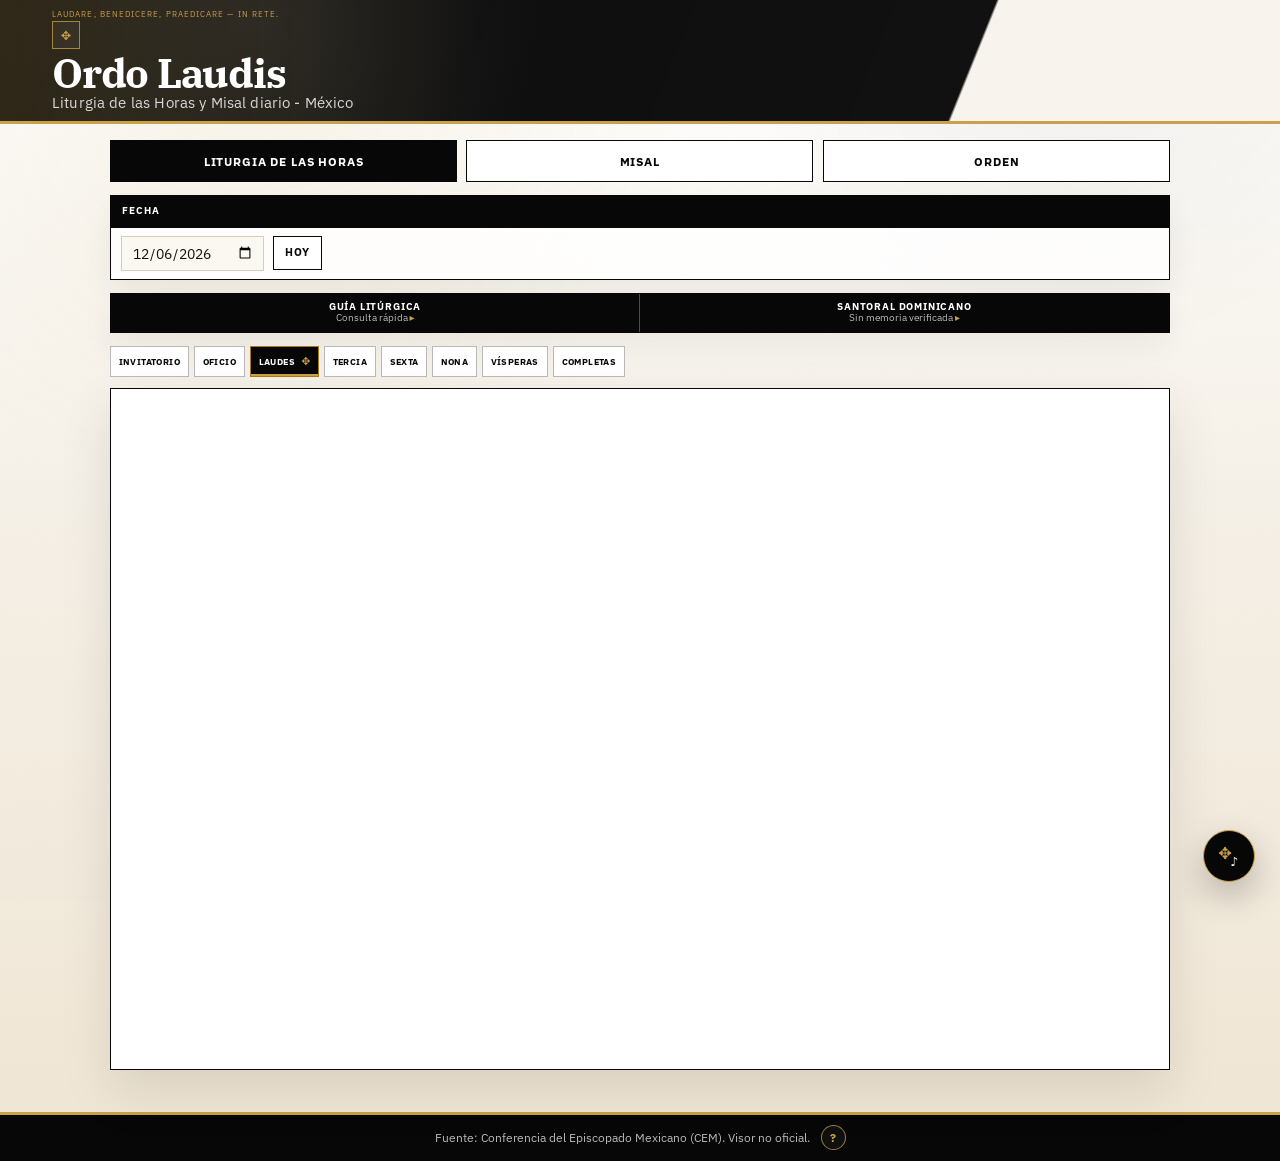
==== index.html @ f440345c "Alineo encabezado de Orden en movil" ====
<!doctype html>
<html lang="es">
<head>
  <meta charset="utf-8">
  <meta name="viewport" content="width=device-width, initial-scale=1">
  <title>OrdoLaudis — Liturgia y Misal</title>
  <link rel="icon" href="./favicon.svg" type="image/svg+xml">
  <link rel="preconnect" href="https://fonts.googleapis.com">
  <link href="https://fonts.googleapis.com/css2?family=IBM+Plex+Sans:ital,wght@0,400;0,500;0,600;0,700;1,400&family=IBM+Plex+Serif:ital,wght@0,400;0,500;0,600;0,700;1,400&display=swap" rel="stylesheet">
  <link rel="stylesheet" href="./styles.css?v=ordo-header-movil-izquierda-37">
</head>
<body>

<header>
  <p class="site-label">Laudare, Benedicere, Praedicare — in Rete.</p>
  <div class="cross-mark">✥</div>
  <h1>Ordo Laudis</h1>
  <p class="subtitle">Liturgia de las Horas y Misal diario - México</p>
</header>

<main>
  <section class="mode-tabs" aria-label="Tipo de consulta">
    <button class="active" data-mode="liturgia">Liturgia de las Horas</button>
    <button data-mode="misal">Misal</button>
    <button data-mode="orden">Orden</button>
  </section>

  <section class="section controls-section">
    <div class="section-header static">
      <span class="section-title">Fecha</span>
    </div>
    <div class="controls">
      <label class="date-label" for="date">Selecciona el día</label>
      <input id="date" type="date">
      <button id="today" type="button">Hoy</button>
    </div>
  </section>
<section id="daily-tools" class="section daily-tools collapsed" aria-label="Guía litúrgica y Santoral dominicano">
    <div class="tool-switch" role="tablist" aria-label="Herramientas de oración">
      <button id="guide-toggle" class="tool-tab" type="button" aria-expanded="false" aria-controls="prayer-guide">
        <span class="section-title">Guía litúrgica</span>
        <span id="guide-summary" class="tool-summary">Consulta rápida</span>
      </button>

      <button id="santoral-toggle" class="tool-tab" type="button" aria-expanded="false" aria-controls="dominican-santoral">
        <span class="section-title">Santoral Dominicano</span>
        <span id="santoral-summary" class="tool-summary">Revisar fecha</span>
      </button>
    </div>
<div id="dominican-santoral" class="tool-panel santoral-section hidden">
      <p id="santoral-status" class="santoral-status">Selecciona una fecha para revisar si hay memoria dominicana registrada.</p>
      <div id="santoral-result" class="santoral-result hidden"></div>

      <div class="santoral-actions">
        <a id="santoral-primary-link" class="santoral-link hidden" href="#" target="_blank" rel="noopener noreferrer">Ver propio dominicano</a>
        <a class="santoral-link secondary" href="https://www.op.org.ar/nosotros/santos-y-santas/" target="_blank" rel="noopener noreferrer">Santoral completo</a>
      </div>

      <p class="santoral-note">Este aviso no modifica automáticamente el texto del CEM. Sirve para consultar el propio dominicano y aplicarlo según corresponda.</p>
    </div>

    <div id="prayer-guide" class="tool-panel guide-section hidden">
      <div class="guide-options">
        <button type="button" class="guide-card" data-sequence="laudes-first">
          <span class="guide-title">Laudes como primer rezo</span>
          <span class="guide-path">Invitatorio → Laudes</span>
        </button>

        <button type="button" class="guide-card" data-sequence="oficio-first">
          <span class="guide-title">Oficio de lectura primero</span>
          <span class="guide-path">Invitatorio → Oficio</span>
        </button>

        <button type="button" class="guide-card" data-sequence="oficio-laudes">
          <span class="guide-title">Oficio + Laudes</span>
          <span class="guide-path">Invitatorio → Oficio → Laudes</span>
        </button>

        <button type="button" class="guide-card active" data-sequence="quick">
          <span class="guide-title">Consulta rápida</span>
          <span class="guide-path">Elegir una Hora directamente</span>
        </button>
      </div>

      <div id="guide-status" class="guide-status hidden">
        <div>
          <span id="guide-step-label">Paso 1 de 2</span>
          <strong id="guide-current-title">Invitatorio</strong>
        </div>

        <div class="guide-actions">
          <button id="guide-prev" type="button">Anterior</button>
          <button id="guide-next" type="button">Siguiente</button>
          <button id="guide-exit" type="button">Salir</button>
        </div>
      </div>

      <p id="guide-note" class="guide-note hidden">
        Al unir el Oficio de lectura con Laudes, se rezan como una sola secuencia. Si el texto mostrado incluye fórmulas de cierre o inicio duplicadas, omítelas según corresponda.
      </p>
    </div>
  </section>

  <section id="misal-tools" class="section daily-tools collapsed hidden" aria-label="Guía del Misal y comentario del Evangelio">
    <div class="tool-switch" role="tablist" aria-label="Herramientas del Misal">
      <button id="misal-guide-toggle" class="tool-tab" type="button" aria-expanded="false" aria-controls="misal-guide">
        <span class="section-title">Guía del Misal</span>
        <span id="misal-guide-summary" class="tool-summary">Consulta rápida</span>
      </button>

      <button id="gospel-toggle" class="tool-tab" type="button" aria-expanded="false" aria-controls="gospel-reflection">
        <span class="section-title">Comentario del Evangelio</span>
        <span id="gospel-summary" class="tool-summary">Abrir reflexión del día</span>
      </button>
    </div>

    <div id="misal-guide" class="tool-panel guide-section hidden">
      <div class="guide-options">
        <button type="button" class="guide-card" data-misal-sequence="misa-habitual">
          <span class="guide-title">Misa habitual</span>
          <span class="guide-path">Ritos → Palabra → Eucaristía</span>
        </button>

        <button type="button" class="guide-card" data-misal-sequence="misa-visperas">
          <span class="guide-title">Misa con Vísperas</span>
          <span class="guide-path">Vísperas → Ritos → Palabra → Eucaristía</span>
        </button>

        <button type="button" class="guide-card active" data-misal-sequence="quick">
          <span class="guide-title">Consulta rápida</span>
          <span class="guide-path">Elegir una parte directamente</span>
        </button>
      </div>

      <div id="misal-guide-status" class="guide-status hidden">
        <div>
          <span id="misal-guide-step-label">Paso 1 de 3</span>
          <strong id="misal-guide-current-title">Ritos iniciales</strong>
        </div>

        <div class="guide-actions">
          <button id="misal-guide-prev" type="button">Anterior</button>
          <button id="misal-guide-next" type="button">Siguiente</button>
          <button id="misal-guide-exit" type="button">Salir</button>
        </div>
      </div>

      <p id="misal-guide-note" class="guide-note hidden">
        Al unir Vísperas con la Misa, la forma concreta depende de las rúbricas y de quien preside. Usa esta guía como apoyo de consulta, no como sustituto de las indicaciones litúrgicas de la celebración.
      </p>
    </div>

    <div id="gospel-reflection" class="tool-panel gospel-panel hidden">
      <p class="gospel-status">
        Consulta en Dominicos.org el Evangelio del día y la sección “Reflexión del Evangelio de hoy”.
      </p>

      <div class="gospel-actions">
        <a id="gospel-link" class="santoral-link" href="https://www.dominicos.org/predicacion/evangelio-del-dia/" target="_blank" rel="noopener noreferrer">
          Abrir comentario
        </a>
      </div>

      <p class="santoral-note">
        El enlace se ajusta automáticamente a la fecha seleccionada en Ordo Laudis.
      </p>
    </div>
  </section>

  <section class="music-panel music-panel-hidden" aria-label="Música ambiental" aria-hidden="true">
    <div class="music-copy">
      <span class="music-title">Música ambiental</span>
      <span id="music-track" class="music-track">Universfield / Pixabay</span>
    </div>

    <div class="music-actions">
      <button id="music-toggle" type="button">♪ Música</button>
      <button id="music-next" type="button" title="Otra pista">⏭</button>
    </div>
  </section>

  <nav id="liturgia-tabs" class="tabs" aria-label="Horas litúrgicas">
    <button class="active" data-key="invitatorio">Invitatorio</button>
    <button data-key="oficio">Oficio</button>
    <button data-key="laudes">Laudes</button>
    <button data-key="tercia">Tercia</button>
    <button data-key="sexta">Sexta</button>
    <button data-key="nona">Nona</button>
    <button data-key="visperas">Vísperas</button>
    <button data-key="completas">Completas</button>
  </nav>

  <nav id="misal-tabs" class="tabs hidden" aria-label="Partes del Misal">
    <button class="active" data-key="ritos">Ritos Iniciales</button>
    <button data-key="palabra">Liturgia de la Palabra</button>
    <button data-key="eucaristica">Liturgia Eucarística</button>
  </nav>
  <nav id="orden-tabs" class="tabs hidden" aria-label="Celebraciones de la Orden" hidden>
    <button class="active" data-key="visperas-santiago">Vísperas Santiago</button>
  </nav>


  <section class="viewer-wrap">
    <iframe id="viewer" title="Consulta litúrgica" tabindex="0" loading="eager"></iframe>
  </section>
  <section id="orden-viewer" class="special-viewer hidden" aria-label="Celebración especial de la Orden" hidden>
    <article class="special-card">
      <div class="special-header">
        <div>
          <span class="special-eyebrow">Orden de Predicadores</span>
          <h2 id="orden-title">Vísperas Santiago, Apóstol Apóstol</h2>
          <p id="orden-subtitle">Provincia de Santiago de México</p>
        </div>

        <div class="special-actions">
          <div class="special-font-controls" aria-label="Tamaño del texto">
            <button id="orden-font-decrease" type="button" aria-label="Disminuir tamaño del texto">-</button>
            <button id="orden-font-increase" type="button" aria-label="Aumentar tamaño del texto">+</button>
          </div>

          <a id="orden-pdf-link" class="santoral-link secondary" href="./eventos/visperas-santiago/visperas-san-santiago.pdf" target="_blank" rel="noopener noreferrer">
            Descargar PDF
          </a>
        </div>
      </div>

      <div id="orden-body" class="special-body" tabindex="0" aria-label="Texto de la celebración especial">
        <div id="orden-content" class="special-content">
          <p class="special-loading">Cargando celebración especial…</p>
        </div>
      </div>
    </article>
  </section>

</main>

<div id="ordo-fab" class="ordo-fab" aria-label="Controles rápidos">
    <div id="ordo-fab-menu" class="ordo-fab-menu" role="menu" aria-label="Acciones rápidas de Ordo Laudis"></div>

<button id="ordo-fab-guide-next" class="ordo-fab-quick ordo-fab-guide-next hidden" type="button" aria-label="Siguiente paso del rezo guiado" title="Siguiente rezo">➜</button>
    <button id="ordo-fab-music-pause" class="ordo-fab-quick ordo-fab-music-pause hidden" type="button" aria-label="Pausar música ambiental" title="Pausar música">❚❚</button>
    <button id="ordo-fab-main" class="ordo-fab-main" type="button" aria-label="Abrir guía de rezo y música" aria-expanded="false"><span class="fab-icon-cross">✥</span><span class="fab-icon-music">♪</span></button>
  </div>


<footer>
  <span>
    Fuente: Conferencia del Episcopado Mexicano (CEM). Visor no oficial.
  </span>

  <a
    class="footer-help"
    href="https://github.com/edgar-apg/OrdoLaudis-Pages#readme"
    target="_blank"
    rel="noopener noreferrer"
    aria-label="Acerca de OrdoLaudis"
    title="Acerca de OrdoLaudis"
  >
    ?
  </a>
</footer>

<button id="scroll-top-fab" class="scroll-top-fab hidden" type="button" aria-label="Volver al inicio" title="Volver arriba">↑</button>

<script src="santoral-dominicano.js?v=ordo-header-movil-izquierda-37"></script>
<script src="eventos-especiales.js?v=ordo-header-movil-izquierda-37"></script>
<script src="app.js?v=ordo-header-movil-izquierda-37"></script>
</body>
</html>
---- styles.css ----
/* OrdoLaudis — tema inspirado en la identidad visual dominicana/op.org
   Enfoque: alto contraste, negro/blanco, dorado sobrio, grandes encabezados.
*/

:root {
  --black:   #070707;
  --coal:    #151515;
  --ink:     #18120c;
  --ivory:   #f6f1e8;
  --paper:   #fbf8f1;
  --white:   #ffffff;
  --line:    #d8cbb8;
  --gold:    #c9a14a;
  --gold2:   #a77918;
  --muted:   #7d715f;
  --red:     #8b1a1a;
  --shadow:  rgba(0,0,0,0.12);
  --font-body: 'IBM Plex Sans', system-ui, -apple-system, BlinkMacSystemFont, 'Segoe UI', sans-serif;
  --font-serif: 'IBM Plex Serif', Georgia, serif;
}

*, *::before, *::after {
  box-sizing: border-box;
  margin: 0;
  padding: 0;
}

html {
  background: var(--ivory);
}

body {
  min-height: 100vh;
  color: var(--ink);
  background:
    linear-gradient(180deg, #ffffff 0%, var(--ivory) 42%, #efe5d3 100%);
  font-family: var(--font-body);
  font-size: 17px;
  line-height: 1.65;
}

/* Sutil textura de papel, más discreta que en SyntaxLaudis */
body::before {
  content: '';
  position: fixed;
  inset: 0;
  background-image:
    radial-gradient(circle at 20% 10%, rgba(201,161,74,.08), transparent 26rem),
    radial-gradient(circle at 85% 0%, rgba(0,0,0,.05), transparent 22rem),
    url("data:image/svg+xml,%3Csvg xmlns='http://www.w3.org/2000/svg' width='420' height='420'%3E%3Cfilter id='n'%3E%3CfeTurbulence type='fractalNoise' baseFrequency='0.7' numOctaves='2' stitchTiles='stitch'/%3E%3CfeColorMatrix type='saturate' values='0'/%3E%3C/filter%3E%3Crect width='420' height='420' filter='url(%23n)' opacity='0.028'/%3E%3C/svg%3E");
  pointer-events: none;
  z-index: 0;
}

/* HERO / HEADER */
header {
  position: relative;
  z-index: 1;
  overflow: hidden;
  min-height: 5rem;
  display: grid;
  align-content: center;
  justify-items: start;
  padding: .62rem clamp(1rem, 5vw, 3.25rem);
  color: var(--white);
  background:
    linear-gradient(112deg, rgba(7,7,7,.98) 0%, rgba(7,7,7,.96) 75%, rgba(247,243,236,.96) 75.2%, rgba(247,243,236,.96) 100%);
  border-bottom: 3px solid var(--gold);
}

header::before {
  content: '';
  position: absolute;
  inset: 0;
  background:
    linear-gradient(90deg, rgba(201,161,74,.18), transparent 38%),
    radial-gradient(circle at 20% 20%, rgba(255,255,255,.08), transparent 18rem);
  pointer-events: none;
}

header::after {
  content: '';
  position: absolute;
  right: clamp(.8rem, 4vw, 3.2rem);
  bottom: .42rem;
  color: rgba(7,7,7,.055);
  font-family: var(--font-body);
  font-size: clamp(1.7rem, 5vw, 3.7rem);
  font-weight: 700;
  letter-spacing: .08em;
  line-height: 1;
}

.site-label,
.cross-mark,
h1,
.subtitle {
  position: relative;
  z-index: 1;
}

.site-label {
  font-family: var(--font-body);
  font-size: .48rem;
  letter-spacing: .14em;
  color: var(--gold);
  text-transform: uppercase;
  margin-bottom: .22rem;
  line-height: 1.05;
}

.cross-mark {
  width: 1.75rem;
  height: 1.75rem;
  margin: 0 0 .32rem;
  border: 1px solid rgba(201,161,74,.75);
  display: grid;
  place-items: center;
  color: var(--gold);
  font-size: .78rem;
  line-height: 1;
  background: rgba(255,255,255,.045);
}

h1 {
  max-width: none;
  font-family: var(--font-serif);
  font-size: clamp(1.75rem, 3.2vw, 2.6rem);
  font-weight: 700;
  color: var(--white);
  letter-spacing: -.03em;
  line-height: .9;
}

.subtitle {
  max-width: 42rem;
  margin-top: .22rem;
  color: rgba(255,255,255,.82);
  font-family: var(--font-body);
  font-style: normal;
  font-size: clamp(.78rem, 1.15vw, .92rem);
  font-weight: 400;
  letter-spacing: .01em;
  line-height: 1.12;
}

/* LAYOUT */
main {
  position: relative;
  z-index: 1;
  width: min(1060px, calc(100% - 2rem));
  margin: 0 auto;
  padding: 1rem 0 4rem;
}

/* BOTONES PRINCIPALES */
.mode-tabs {
  display: grid;
  grid-template-columns: 1fr 1fr;
  gap: .9rem;
  margin-bottom: 1.35rem;
}

button {
  font: inherit;
}

.mode-tabs button,
.tabs button,
#today {
  font-family: var(--font-body);
  border: 1px solid var(--black);
  border-radius: 0;
  background: var(--white);
  color: var(--black);
  cursor: pointer;
  transition: transform .15s ease, background .15s ease, color .15s ease, border-color .15s ease;
}

.mode-tabs button {
  min-height: 4.4rem;
  padding: 1rem 1.1rem;
  font-size: .9rem;
  font-weight: 700;
  letter-spacing: .1em;
  text-transform: uppercase;
}

.mode-tabs button:hover,
.tabs button:hover,
#today:hover {
  transform: translateY(-1px);
  background: var(--ivory);
}

.mode-tabs button.active,
.tabs button.active {
  background: var(--black);
  border-color: var(--black);
  color: var(--white);
}

/* PANEL DE FECHA */
.section {
  margin-bottom: 1.35rem;
  border: 1px solid var(--black);
  background: rgba(255,255,255,.82);
  box-shadow: 0 14px 35px rgba(0,0,0,.06);
}

.section-header {
  display: flex;
  align-items: center;
  justify-content: space-between;
  padding: .8rem 1rem;
  background: var(--black);
  border-bottom: 1px solid var(--black);
  color: var(--white);
}

.section-title {
  font-family: var(--font-body);
  font-size: .76rem;
  font-weight: 700;
  letter-spacing: .12em;
  color: var(--white);
  text-transform: uppercase;
}

.controls {
  display: flex;
  gap: .85rem;
  align-items: flex-end;
  flex-wrap: wrap;
  padding: 1rem;
}

.date-label {
  display: none;
}

input[type="date"] {
  min-height: 2.85rem;
  padding: .55rem .75rem;
  border: 1px solid var(--line);
  background: var(--paper);
  color: var(--ink);
  font-family: var(--font-body);
  font-size: 1.04rem;
  outline: none;
}

input[type="date"]:focus {
  box-shadow: 0 0 0 3px rgba(201,161,74,.24);
  border-color: var(--gold);
}

#today {
  min-height: 2.85rem;
  padding: .55rem 1rem;
  font-size: .78rem;
  font-weight: 700;
  letter-spacing: .1em;
  text-transform: uppercase;
}




/* HERRAMIENTAS DIARIAS: SANTORAL + GUÍA */
.daily-tools {
  margin-bottom: 1rem;
  overflow: hidden;
}

.tool-switch {
  display: grid;
  grid-template-columns: 1fr 1fr;
  background: var(--black);
}

.tool-tab {
  min-height: 3.2rem;
  display: grid;
  align-content: center;
  gap: .14rem;
  border: 0;
  border-right: 1px solid rgba(201,161,74,.45);
  background: var(--black);
  color: var(--white);
  cursor: pointer;
  text-align: left;
  padding: .68rem .85rem;
}

.tool-tab:last-child {
  border-right: 0;
}

.tool-tab:hover,
.tool-tab.active {
  background: rgba(255,255,255,.08);
}

.tool-tab.active {
  box-shadow: inset 0 -3px 0 var(--gold);
}

.tool-summary {
  color: rgba(255,255,255,.72);
  font-family: var(--font-body);
  font-size: .78rem;
  font-style: normal;
  line-height: 1.08;
  white-space: nowrap;
  overflow: hidden;
  text-overflow: ellipsis;
}

.tool-tab.active .tool-summary::after {
  content: ' ▾';
  color: var(--gold);
  font-style: normal;
}

.daily-tools.collapsed .tool-summary::after {
  content: ' ▸';
  color: var(--gold);
  font-style: normal;
}

.tool-panel {
  padding: .9rem;
  background: rgba(255,255,255,.86);
  border-top: 1px solid rgba(201,161,74,.35);
}

.tool-panel.hidden {
  display: none;
}

/* SANTORAL DOMINICANO */
.santoral-status {
  margin: 0 0 .7rem;
  color: var(--ink);
  font-size: .88rem;
  line-height: 1.34;
}

.santoral-result {
  display: grid;
  gap: .55rem;
  margin-bottom: .75rem;
}

.santoral-card {
  border-left: 4px solid var(--gold);
  padding: .62rem .75rem;
  background: rgba(247,243,236,.92);
}

.santoral-date {
  display: block;
  color: var(--muted);
  font-size: .72rem;
  font-style: normal;
  line-height: 1.1;
}

.santoral-title {
  display: block;
  margin-top: .14rem;
  font-family: var(--font-body);
  color: var(--ink);
  font-size: .82rem;
  font-weight: 700;
  letter-spacing: .05em;
  text-transform: uppercase;
  line-height: 1.2;
}

.santoral-rank {
  display: block;
  margin-top: .18rem;
  color: var(--muted);
  font-size: .76rem;
  line-height: 1.2;
}

.santoral-extra-tag {
  margin-left: .35rem;
  color: var(--ink);
  border-color: rgba(7,7,7,.28);
}

.santoral-has-office {
  display: inline-block;
  margin-top: .45rem;
  padding: .18rem .42rem;
  border: 1px solid rgba(201,161,74,.65);
  color: var(--gold2);
  font-family: var(--font-body);
  font-size: .62rem;
  font-weight: 700;
  letter-spacing: .06em;
  text-transform: uppercase;
  background: rgba(255,255,255,.65);
}

.santoral-actions {
  display: flex;
  flex-wrap: wrap;
  gap: .5rem;
  margin-top: .2rem;
}

.santoral-link {
  display: inline-flex;
  align-items: center;
  justify-content: center;
  min-height: 2rem;
  border: 1px solid var(--black);
  background: var(--black);
  color: var(--white);
  padding: .38rem .7rem;
  font-family: var(--font-body);
  font-size: .68rem;
  font-weight: 700;
  letter-spacing: .06em;
  text-decoration: none;
  text-transform: uppercase;
}

.santoral-link:hover {
  background: var(--white);
  color: var(--black);
}

.santoral-link.secondary {
  background: var(--white);
  color: var(--black);
}

.santoral-link.secondary:hover {
  background: var(--black);
  color: var(--white);
}

.santoral-note {
  margin-top: .75rem;
  color: var(--muted);
  font-size: .78rem;
  font-style: normal;
  line-height: 1.3;
}

.guide-section.running .guide-options {
  display: none;
}

/* GUÍA LITÚRGICA */
.guide-section {
  margin-bottom: 1rem;
}

.guide-options {
  display: grid;
  grid-template-columns: repeat(4, 1fr);
  gap: .7rem;
  padding: .9rem;
  background: rgba(255,255,255,.82);
}

.guide-card {
  border: 1px solid var(--black);
  background: var(--paper);
  color: var(--ink);
  padding: .75rem .7rem;
  min-height: 4.2rem;
  cursor: pointer;
  text-align: left;
  font-family: var(--font-body);
  transition: background .15s, color .15s, box-shadow .15s, transform .15s;
}

.guide-card:hover,
.guide-card.active {
  background: var(--black);
  color: var(--white);
  box-shadow: 0 0 0 2px rgba(201,161,74,.28);
  transform: translateY(-1px);
}

.guide-title {
  display: block;
  font-family: var(--font-body);
  font-size: .72rem;
  font-weight: 700;
  letter-spacing: .08em;
  text-transform: uppercase;
  line-height: 1.18;
}

.guide-path {
  display: block;
  margin-top: .32rem;
  font-size: .78rem;
  color: var(--muted);
  font-style: normal;
  line-height: 1.15;
}

.guide-card:hover .guide-path,
.guide-card.active .guide-path {
  color: rgba(255,255,255,.72);
}

.guide-status {
  display: flex;
  align-items: center;
  justify-content: space-between;
  gap: .8rem;
  padding: .75rem .9rem;
  border-top: 1px solid rgba(7,7,7,.12);
  background: rgba(247,243,236,.92);
}

.guide-status.hidden,
.guide-note.hidden {
  display: none;
}

#guide-step-label {
  display: block;
  color: var(--muted);
  font-size: .72rem;
  font-style: normal;
}

#guide-current-title {
  display: block;
  font-family: var(--font-body);
  font-size: .86rem;
  color: var(--ink);
  letter-spacing: .08em;
  text-transform: uppercase;
}

.guide-actions {
  display: flex;
  gap: .45rem;
  flex-wrap: wrap;
  justify-content: flex-end;
}

.guide-actions button {
  border: 1px solid var(--black);
  background: var(--white);
  color: var(--black);
  padding: .45rem .7rem;
  font-family: var(--font-body);
  font-size: .68rem;
  font-weight: 700;
  letter-spacing: .07em;
  text-transform: uppercase;
  cursor: pointer;
}

.guide-actions button:hover:not(:disabled) {
  background: var(--black);
  color: var(--white);
}

.guide-actions button:disabled {
  opacity: .42;
  cursor: not-allowed;
}

.guide-note {
  margin: 0;
  padding: .72rem .9rem;
  border-top: 1px solid rgba(201,161,74,.45);
  border-left: 4px solid var(--gold);
  color: var(--ink);
  font-size: .84rem;
  line-height: 1.38;
  font-style: normal;
  font-weight: 500;
  background: rgba(255,255,255,.92);
}


.guide-toggle {
  width: 100%;
  border: 0;
  border-radius: 0;
  cursor: pointer;
  text-align: left;
  font: inherit;
}

.guide-summary {
  color: rgba(255,255,255,.72);
  font-family: var(--font-body);
  font-size: .82rem;
  font-style: normal;
  letter-spacing: 0;
  text-transform: none;
}

.guide-summary::after {
  content: ' ▾';
  color: var(--gold);
  font-style: normal;
}

.guide-section.collapsed .guide-summary::after {
  content: ' ▸';
}

.guide-section.collapsed > .guide-options,
.guide-section.collapsed > .guide-note {
  display: none;
}

.guide-section.collapsed .guide-status:not(.hidden) {
  padding: .58rem .8rem;
  background: rgba(255,255,255,.92);
}

.hidden {
  display: none !important;
}

/* TABS DE HORAS / MISAL */
.tabs {
  display: flex;
  gap: .55rem;
  overflow-x: auto;
  padding: .2rem 0 1rem;
  margin-bottom: .35rem;
  scrollbar-width: thin;
}

.tabs.hidden {
  display: none;
}

.tabs button {
  white-space: nowrap;
  padding: .62rem .86rem;
  font-size: .72rem;
  font-weight: 700;
  letter-spacing: .09em;
  text-transform: uppercase;
  flex: 0 0 auto;
  border-color: rgba(7,7,7,.28);
}

.tabs button.active {
  border-color: var(--black);
}

/* VISOR */
.viewer-wrap {
  border: 1px solid var(--black);
  overflow: hidden;
  background: var(--white);
  box-shadow: 0 20px 50px rgba(0,0,0,.10);
}


  .santoral-content { padding: .72rem; }
  .santoral-status { text-align: center; font-size: .8rem; }
  .santoral-actions { justify-content: center; }
  .santoral-link { font-size: .62rem; padding: .34rem .58rem; }

  .gospel-status {
    text-align: center;
    font-size: .8rem;
  }

  .gospel-actions {
    justify-content: center;
  }

  .santoral-title { font-size: .72rem; text-align: left; }


  .tool-tab {
    min-height: 3rem;
    padding: .58rem .58rem;
    text-align: center;
  }

  .tool-tab .section-title {
    font-size: .62rem;
    letter-spacing: .07em;
  }

  .tool-summary {
    font-size: .68rem;
  }

  .tool-panel {
    padding: .72rem;
  }

  .santoral-status {
    text-align: center;
    font-size: .8rem;
  }

  .santoral-actions {
    justify-content: center;
  }

  .santoral-link {
    font-size: .62rem;
    padding: .34rem .58rem;
  }

  .santoral-title {
    font-size: .72rem;
    text-align: left;
  }

  .guide-summary {
    font-size: .74rem;
  }

  .guide-section.collapsed .guide-status:not(.hidden) {
    padding: .55rem .7rem;
  }

  iframe {
  display: block;
  width: 100%;
  height: calc(100vh - 245px);
  min-height: 680px;
  border: 0;
  background: white;
}

.music-panel {
  width: fit-content;
  max-width: 100%;
  margin: 0 0 1rem auto;
  display: inline-flex;
  align-items: center;
  justify-content: flex-end;
  gap: .45rem;
  padding: .34rem;
  border: 1px solid var(--black);
  background: rgba(255,255,255,.88);
  box-shadow: 0 10px 26px rgba(0,0,0,.04);
}

.music-copy {
  display: none;
  min-width: 0;
  gap: .05rem;
  padding: 0 .45rem 0 .3rem;
}

.music-panel.is-playing .music-copy {
  display: grid;
}

.music-title {
  color: var(--ink);
  font-size: .72rem;
  font-weight: 700;
  line-height: 1.05;
}

.music-track {
  color: var(--muted);
  font-size: .68rem;
  line-height: 1.08;
  white-space: nowrap;
  overflow: hidden;
  text-overflow: ellipsis;
  max-width: min(48vw, 20rem);
}

.music-actions {
  display: flex;
  align-items: center;
  gap: .35rem;
  flex-shrink: 0;
}

.music-actions button {
  border: 1px solid var(--black);
  background: var(--black);
  color: var(--white);
  padding: .34rem .58rem;
  min-height: 1.85rem;
  font-family: var(--font-body);
  font-size: .68rem;
  font-weight: 700;
  letter-spacing: .05em;
  cursor: pointer;
}

.music-actions button:hover {
  background: var(--white);
  color: var(--black);
}

#music-next {
  display: none;
  padding-inline: .48rem;
}

.music-panel.is-playing #music-next {
  display: inline-block;
}

.music-panel.is-playing {
  border-color: var(--gold);
  box-shadow: 0 0 0 2px rgba(201,161,74,.14), 0 10px 26px rgba(0,0,0,.04);
}


/* COMENTARIO DEL EVANGELIO */
.gospel-panel {
  background: rgba(255,255,255,.86);
}

.gospel-status {
  margin: 0 0 .75rem;
  color: var(--ink);
  font-size: .88rem;
  line-height: 1.34;
}

.gospel-actions {
  display: flex;
  flex-wrap: wrap;
  gap: .5rem;
}

#misal-guide.running .guide-options {
  display: none;
}

/* FOOTER */
footer {
  position: relative;
  z-index: 1;
  margin-top: .6rem;
  text-align: center;
  padding: .65rem 1rem;
  font-size: .76rem;
  line-height: 1.25;
  color: rgba(255,255,255,.72);
  font-style: normal;
  background: var(--black);
  border-top: 3px solid var(--gold);
}

footer {
  display: flex;
  align-items: center;
  justify-content: center;
  gap: .7rem;
  flex-wrap: wrap;
}

.footer-help {
  width: 1.35rem;
  height: 1.35rem;
  display: inline-grid;
  place-items: center;
  border: 1px solid rgba(201,161,74,.75);
  color: var(--gold);
  text-decoration: none;
  font-style: normal;
  font-weight: 700;
  font-size: .82rem;
  line-height: 1;
  border-radius: 999px;
  background: rgba(255,255,255,.04);
}

.footer-help:hover {
  background: var(--gold);
  color: var(--black);
}

/* RESPONSIVE */
@media (max-width: 760px) {
  header {
    min-height: 5.7rem;
    justify-items: center;
    text-align: center;
    padding: .78rem .95rem;
    background: rgba(7,7,7,.98);
  }

  .music-panel {
    margin: 0 auto 1rem;
    justify-content: center;
  }

  .music-panel.is-playing {
    width: 100%;
    justify-content: space-between;
  }

  .music-track {
    max-width: 52vw;
  }

  .music-actions {
    justify-content: center;
  }

  .music-actions button {
    font-size: .66rem;
    min-height: 1.8rem;
    padding: .34rem .52rem;
  }

  header::after {
    display: none;
  }

  .site-label {
    font-size: .42rem;
    letter-spacing: .12em;
    margin-bottom: .2rem;
    text-align: center;
  }

  .cross-mark {
    margin: 0 auto .28rem;
    width: 1.65rem;
    height: 1.65rem;
    font-size: .72rem;
  }

  h1 {
    max-width: none;
    font-size: clamp(1.55rem, 8vw, 2.05rem);
    line-height: .95;
    text-align: center;
  }

  .subtitle {
    font-size: .72rem;
    line-height: 1.1;
    margin-top: .18rem;
    text-align: center;
  }

  main {
    width: min(100% - 1rem, 1060px);
    padding-top: .85rem;
  }

  .mode-tabs {
    gap: .55rem;
    margin-bottom: 1rem;
  }

  .mode-tabs button {
    min-height: 3.35rem;
    padding: .65rem .45rem;
    font-size: .68rem;
    letter-spacing: .07em;
  }

  .section {
    margin-bottom: 1rem;
  }

  .section-header {
    padding: .72rem .85rem;
  }

  .controls {
    padding: .85rem;
  }

  input[type="date"] {
    flex: 1 1 10rem;
  }

  .tabs {
    gap: .4rem;
    padding-bottom: .75rem;
  }

  .tabs button {
    padding: .54rem .66rem;
    font-size: .66rem;
    letter-spacing: .06em;
  }



  .guide-options {
    grid-template-columns: 1fr;
    gap: .55rem;
    padding: .75rem;
  }

  .guide-card {
    min-height: auto;
    padding: .68rem .75rem;
    text-align: center;
  }

  .guide-title {
    font-size: .66rem;
  }

  .guide-path {
    font-size: .74rem;
  }

  .guide-status {
    align-items: stretch;
    flex-direction: column;
    text-align: center;
  }

  .guide-actions {
    justify-content: center;
  }
  .guide-note {
    text-align: left;
    font-size: .78rem;
    line-height: 1.34;
    padding: .65rem .75rem;
  }

  iframe {
    height: calc(100vh - 230px);
    min-height: 560px;
  }
  footer {
    padding: .55rem .75rem;
    font-size: .7rem;
    line-height: 1.2;
  }

}

/* === Mejoras de uso diario: hora sugerida, iframe, FAB y animaciones === */

button,
.santoral-link,
.footer-help {
  position: relative;
  overflow: hidden;
  transition:
    transform 130ms ease,
    background 160ms ease,
    color 160ms ease,
    border-color 160ms ease,
    box-shadow 160ms ease,
    opacity 160ms ease;
}

button:active,
.santoral-link:active,
.footer-help:active {
  transform: scale(.97);
}

.ripple {
  position: absolute;
  border-radius: 50%;
  pointer-events: none;
  transform: scale(0);
  background: rgba(201, 161, 74, .32);
  animation: ripple-effect 620ms ease-out;
}

@keyframes ripple-effect {
  to {
    transform: scale(4);
    opacity: 0;
  }
}

.suggested-hour-section {
  margin-top: -0.55rem;
}

.suggested-hour-card {
  display: grid;
  gap: .08rem;
  padding: .75rem 1rem;
  background: rgba(255,255,255,.86);
  border-left: 4px solid var(--gold);
}

.suggested-hour-kicker {
  color: var(--gold2);
  font-size: .68rem;
  font-weight: 700;
  letter-spacing: .12em;
  text-transform: uppercase;
}

#suggested-hour-title {
  font-family: var(--font-serif);
  color: var(--ink);
  font-size: clamp(1.05rem, 2vw, 1.34rem);
  line-height: 1.08;
}

#suggested-hour-detail {
  color: var(--muted);
  font-size: .82rem;
  line-height: 1.28;
}

.tabs button.suggested-now {
  border-color: var(--gold2);
  box-shadow: inset 0 -3px 0 var(--gold);
}

.tabs button.suggested-now::after {
  content: ' · sugerida';
  color: var(--gold2);
  font-size: .6rem;
  letter-spacing: .04em;
}

.viewer-wrap {
  position: relative;
}

iframe {
  transition: opacity 220ms ease, filter 220ms ease;
}

iframe.is-loading {
  opacity: .55;
  filter: saturate(.92);
}

.viewer-status {
  position: absolute;
  inset: 0;
  z-index: 8;
  display: grid;
  place-items: center;
  padding: 1rem;
  background: rgba(251,248,241,.86);
  backdrop-filter: blur(2px);
}

.viewer-status.hidden {
  display: none !important;
}

.viewer-status-card {
  width: min(92%, 28rem);
  border: 1px solid var(--black);
  border-top: 4px solid var(--gold);
  background: rgba(255,255,255,.97);
  padding: 1rem;
  text-align: center;
  box-shadow: 0 18px 45px rgba(0,0,0,.14);
}

.viewer-status-mark {
  display: inline-grid;
  place-items: center;
  width: 2rem;
  height: 2rem;
  margin-bottom: .5rem;
  border: 1px solid rgba(201,161,74,.75);
  color: var(--gold2);
  background: rgba(247,243,236,.75);
}

.viewer-status-card strong {
  display: block;
  color: var(--ink);
  font-family: var(--font-serif);
  font-size: 1.18rem;
  line-height: 1.1;
}

.viewer-status-card p {
  margin: .5rem auto .8rem;
  color: var(--muted);
  font-size: .86rem;
  line-height: 1.35;
}

.viewer-status-actions {
  display: flex;
  gap: .55rem;
  justify-content: center;
  flex-wrap: wrap;
}

.viewer-status-actions button,
.viewer-status-actions a {
  display: inline-flex;
  align-items: center;
  justify-content: center;
  min-height: 2.15rem;
  border: 1px solid var(--black);
  padding: .42rem .7rem;
  background: var(--black);
  color: var(--white);
  font-family: var(--font-body);
  font-size: .68rem;
  font-weight: 700;
  letter-spacing: .07em;
  text-decoration: none;
  text-transform: uppercase;
}

.viewer-status-actions a {
  background: var(--white);
  color: var(--black);
}

.viewer-status-actions button:hover,
.viewer-status-actions a:hover {
  background: var(--gold);
  color: var(--black);
}

.ordo-fab {
  position: fixed;
  right: clamp(.9rem, 4vw, 1.6rem);
  bottom: clamp(.9rem, 4vw, 1.6rem);
  z-index: 60;
  display: grid;
  justify-items: end;
  gap: .5rem;
}

.ordo-fab-main {
  width: 3.25rem;
  height: 3.25rem;
  border: 1px solid var(--gold);
  border-radius: 50%;
  background: var(--black);
  color: var(--gold);
  display: grid;
  place-items: center;
  font-size: 1.05rem;
  cursor: pointer;
  box-shadow: 0 14px 34px rgba(0,0,0,.24);
}

.ordo-fab-main.is-playing {
  color: var(--white);
  background: var(--gold2);
  border-color: var(--black);
}

.ordo-fab-menu {
  min-width: min(20rem, calc(100vw - 2rem));
  max-height: min(72vh, 34rem);
  overflow-y: auto;
  display: grid;
  gap: .36rem;
  padding: .55rem;
  border: 1px solid var(--black);
  background: rgba(251,248,241,.98);
  box-shadow: 0 18px 45px rgba(0,0,0,.20);
  opacity: 0;
  pointer-events: none;
  transform: translateY(.7rem);
  transition: opacity 180ms ease, transform 180ms ease;
}

.ordo-fab.open .ordo-fab-menu {
  opacity: 1;
  pointer-events: auto;
  transform: translateY(0);
}

.ordo-fab-group {
  display: block;
  margin: .2rem .2rem .04rem;
  color: var(--gold2);
  font-size: .62rem;
  font-weight: 700;
  letter-spacing: .12em;
  text-transform: uppercase;
}

.ordo-fab-status {
  display: grid;
  gap: .12rem;
  padding: .55rem .6rem;
  border-left: 4px solid var(--gold);
  background: rgba(255,255,255,.86);
}

.ordo-fab-status strong {
  font-family: var(--font-serif);
  color: var(--ink);
  font-size: 1rem;
  line-height: 1.1;
}

.ordo-fab-status span {
  color: var(--muted);
  font-size: .72rem;
  line-height: 1.25;
}

.ordo-fab-menu button {
  min-height: 2.25rem;
  border: 1px solid var(--black);
  background: var(--white);
  color: var(--black);
  padding: .44rem .7rem;
  font-family: var(--font-body);
  font-size: .68rem;
  font-weight: 700;
  letter-spacing: .07em;
  text-align: left;
  text-transform: uppercase;
  cursor: pointer;
}

.ordo-fab-menu button:hover {
  background: var(--black);
  color: var(--white);
}

.ordo-fab-menu button.primary {
  background: var(--black);
  color: var(--white);
  border-color: var(--gold);
}

.ordo-fab-menu button.danger {
  color: var(--red);
}

.ordo-fab-menu button.disabled {
  opacity: .45;
  cursor: not-allowed;
  pointer-events: none;
}

.ordo-fab-separator {
  height: 1px;
  margin: .25rem .15rem;
  background: rgba(7,7,7,.12);
}

@media (max-width: 760px) {
  .tabs button.suggested-now::after {
    display: block;
    margin-top: .1rem;
  }

  .ordo-fab {
    right: .85rem;
    bottom: .85rem;
  }

  .ordo-fab-main {
    width: 3rem;
    height: 3rem;
  }

  .ordo-fab-menu {
    min-width: min(20rem, calc(100vw - 1.7rem));
    max-height: 68vh;
  }
}

@media (prefers-reduced-motion: reduce) {
  *,
  *::before,
  *::after {
    animation: none !important;
    transition: none !important;
    scroll-behavior: auto !important;
  }

  .ripple {
    display: none !important;
  }
}


/* === Ajuste: la música se controla sólo desde el botón flotante === */
.music-panel.music-panel-hidden {
  position: absolute !important;
  width: 1px !important;
  height: 1px !important;
  min-height: 0 !important;
  margin: 0 !important;
  padding: 0 !important;
  border: 0 !important;
  overflow: hidden !important;
  clip-path: inset(50%) !important;
  white-space: nowrap !important;
  opacity: 0 !important;
  pointer-events: none !important;
}

.ordo-fab-main {
  grid-template-columns: 1fr;
  grid-template-rows: 1fr;
  line-height: 1;
}

.ordo-fab-main .fab-icon-music,
.ordo-fab-main .fab-icon-cross {
  grid-area: 1 / 1;
  display: block;
  pointer-events: none;
}

.ordo-fab-main .fab-icon-music {
  transform: translate(-.28rem, -.18rem);
  font-size: 1.05rem;
}

.ordo-fab-main .fab-icon-cross {
  transform: translate(.34rem, .3rem);
  font-size: .78rem;
  color: var(--ivory);
}

.ordo-fab-main.is-playing .fab-icon-music {
  font-size: .9rem;
}

.ordo-fab-main.has-guide {
  box-shadow:
    0 0 0 3px rgba(201,161,74,.20),
    0 14px 34px rgba(0,0,0,.24);
}

.ordo-fab-main.has-guide .fab-icon-cross {
  color: var(--gold);
}

.ordo-fab-main.is-playing .fab-icon-cross {
  color: var(--white);
}

@media (max-width: 760px) {
  .ordo-fab-main .fab-icon-music {
    font-size: 1rem;
  }

  .ordo-fab-main .fab-icon-cross {
    font-size: .72rem;
  }
}


/* === Ajustes UI: hora sugerida compacta e ícono de rezo primero === */
.suggested-hour-section {
  display: none !important;
}

.suggested-hour-inline {
  display: grid;
  gap: .02rem;
  padding: .34rem .85rem .38rem;
  border-top: 1px solid rgba(201,161,74,.35);
  border-left: 4px solid var(--gold);
  background: rgba(255,255,255,.88);
}

.suggested-hour-inline .suggested-hour-kicker {
  color: var(--gold2);
  font-size: .56rem;
  font-weight: 700;
  letter-spacing: .11em;
  line-height: 1;
  text-transform: uppercase;
}

.suggested-hour-inline #suggested-hour-title {
  font-family: var(--font-serif);
  color: var(--ink);
  font-size: clamp(.92rem, 1.55vw, 1.08rem);
  line-height: 1.05;
}

.suggested-hour-inline #suggested-hour-detail {
  color: var(--muted);
  font-size: .72rem;
  line-height: 1.12;
}

.ordo-fab-main .fab-icon-cross {
  transform: translate(-.24rem, -.16rem);
  font-size: 1.02rem;
  color: var(--gold);
}

.ordo-fab-main .fab-icon-music {
  transform: translate(.34rem, .32rem);
  font-size: .78rem;
  color: var(--ivory);
}

.ordo-fab-main.is-playing .fab-icon-music {
  color: var(--white);
  font-size: .72rem;
}

.ordo-fab-main.is-playing .fab-icon-cross {
  color: var(--white);
}

.ordo-fab-main.has-guide .fab-icon-cross {
  color: var(--gold);
  font-size: 1.08rem;
}

@media (max-width: 760px) {
  .suggested-hour-inline {
    padding: .32rem .7rem .36rem;
    text-align: center;
    border-left: 0;
    border-top: 3px solid var(--gold);
  }

  .suggested-hour-inline #suggested-hour-title {
    font-size: .98rem;
  }

  .suggested-hour-inline #suggested-hour-detail {
    font-size: .68rem;
  }

  .ordo-fab-main .fab-icon-cross {
    font-size: .98rem;
  }

  .ordo-fab-main .fab-icon-music {
    font-size: .74rem;
  }
}


/* === Ajuste: sin barra de hora sugerida y guía elegible desde FAB === */
.suggested-hour-inline,
.suggested-hour-section {
  display: none !important;
}

.ordo-fab-menu .ordo-fab-group:first-child {
  margin-top: .05rem;
}

.ordo-fab-menu button[data-fab-action^="start-liturgy"],
.ordo-fab-menu button[data-fab-action^="start-misal"] {
  background: rgba(255,255,255,.94);
}

.ordo-fab-menu button[data-fab-action^="start-liturgy"]:hover,
.ordo-fab-menu button[data-fab-action^="start-misal"]:hover {
  background: var(--black);
  color: var(--white);
}


/* === Ajuste iframe: aviso no bloqueante === */
.viewer-status.compact,
.viewer-status.error {
  inset: auto .75rem .75rem auto;
  width: min(92%, 21rem);
  min-height: 0;
  display: block;
  padding: 0;
  background: transparent;
  backdrop-filter: none;
  pointer-events: none;
}

.viewer-status.compact .viewer-status-card,
.viewer-status.error .viewer-status-card {
  width: 100%;
  padding: .62rem .7rem;
  text-align: left;
  border-top-width: 3px;
  box-shadow: 0 10px 28px rgba(0,0,0,.16);
}

.viewer-status.compact .viewer-status-mark,
.viewer-status.error .viewer-status-mark {
  display: none;
}

.viewer-status.compact .viewer-status-card strong,
.viewer-status.error .viewer-status-card strong {
  font-family: var(--font-body);
  font-size: .78rem;
  letter-spacing: .08em;
  text-transform: uppercase;
}

.viewer-status.compact .viewer-status-card p,
.viewer-status.error .viewer-status-card p {
  margin: .24rem 0 .5rem;
  font-size: .72rem;
  line-height: 1.22;
}

.viewer-status.compact .viewer-status-actions,
.viewer-status.error .viewer-status-actions {
  justify-content: flex-start;
}

.viewer-status.compact .viewer-status-actions,
.viewer-status.compact .viewer-status-actions *,
.viewer-status.error .viewer-status-actions,
.viewer-status.error .viewer-status-actions * {
  pointer-events: auto;
}

.viewer-status.compact .viewer-status-actions button,
.viewer-status.compact .viewer-status-actions a,
.viewer-status.error .viewer-status-actions button,
.viewer-status.error .viewer-status-actions a {
  min-height: 1.78rem;
  padding: .28rem .48rem;
  font-size: .58rem;
}

iframe.is-loading {
  opacity: .88;
  filter: none;
}

@media (max-width: 760px) {
  .viewer-status.compact,
  .viewer-status.error {
    left: .55rem;
    right: .55rem;
    bottom: .55rem;
    width: auto;
  }
}


/* === Ajuste: controles superiores compactos y aviso sólo si falla === */
.mode-tabs {
  gap: .55rem;
  margin-bottom: .75rem;
}

.mode-tabs button {
  min-height: 2.65rem;
  padding: .52rem .85rem;
  font-size: .72rem;
  letter-spacing: .075em;
}

.controls-section {
  margin-bottom: .8rem;
}

.controls-section .section-header {
  padding: .5rem .78rem;
}

.controls-section .section-title {
  font-size: .64rem;
  letter-spacing: .1em;
}

.controls {
  padding: .62rem .78rem;
  gap: .55rem;
}

input[type="date"] {
  min-height: 2.15rem;
  padding: .36rem .58rem;
  font-size: .9rem;
}

#today {
  min-height: 2.15rem;
  padding: .36rem .7rem;
  font-size: .66rem;
  letter-spacing: .075em;
}

.viewer-status.loading {
  display: none !important;
}

iframe.is-loading {
  opacity: 1;
  filter: none;
}

.viewer-status.error.compact {
  animation: soft-notice-in 180ms ease-out;
}

@keyframes soft-notice-in {
  from {
    opacity: 0;
    transform: translateY(.45rem);
  }

  to {
    opacity: 1;
    transform: translateY(0);
  }
}

@media (max-width: 760px) {
  .mode-tabs {
    gap: .45rem;
    margin-bottom: .65rem;
  }

  .mode-tabs button {
    min-height: 2.45rem;
    padding: .46rem .55rem;
    font-size: .64rem;
    letter-spacing: .055em;
  }

  .controls-section .section-header {
    padding: .42rem .62rem;
  }

  .controls {
    padding: .54rem .62rem;
    justify-content: center;
  }

  input[type="date"],
  #today {
    min-height: 2.05rem;
  }
}


/* === FAB con acción directa === */
.ordo-fab-main.fab-action-guide {
  background: var(--black);
  color: var(--gold);
  border-color: var(--gold);
}

.ordo-fab-main.fab-action-guide .fab-icon-next {
  font-size: 1.45rem;
  line-height: 1;
  transform: translateX(.04rem);
  pointer-events: none;
}

.ordo-fab-main.fab-action-music {
  background: var(--gold2);
  color: var(--white);
  border-color: var(--black);
}

.ordo-fab-main.fab-action-music .fab-icon-pause {
  font-size: .92rem;
  letter-spacing: .08em;
  pointer-events: none;
}

.ordo-fab-main.fab-action-guide:hover,
.ordo-fab-main.fab-action-music:hover,
.ordo-fab-main.fab-action-menu:hover {
  transform: translateY(-2px);
  box-shadow: 0 18px 42px rgba(0,0,0,.28);
}

.ordo-fab-main.fab-action-guide:active,
.ordo-fab-main.fab-action-music:active,
.ordo-fab-main.fab-action-menu:active {
  transform: scale(.96);
}

.ordo-fab-main.fab-action-guide::after {
  content: 'Siguiente';
  position: absolute;
  right: calc(100% + .55rem);
  top: 50%;
  transform: translateY(-50%);
  padding: .22rem .42rem;
  border: 1px solid rgba(7,7,7,.18);
  background: rgba(251,248,241,.96);
  color: var(--ink);
  font-size: .62rem;
  font-weight: 700;
  letter-spacing: .06em;
  text-transform: uppercase;
  white-space: nowrap;
  box-shadow: 0 8px 22px rgba(0,0,0,.12);
  opacity: .92;
}

.ordo-fab-main.fab-action-music::after {
  content: 'Pausar';
  position: absolute;
  right: calc(100% + .55rem);
  top: 50%;
  transform: translateY(-50%);
  padding: .22rem .42rem;
  border: 1px solid rgba(7,7,7,.18);
  background: rgba(251,248,241,.96);
  color: var(--ink);
  font-size: .62rem;
  font-weight: 700;
  letter-spacing: .06em;
  text-transform: uppercase;
  white-space: nowrap;
  box-shadow: 0 8px 22px rgba(0,0,0,.12);
  opacity: .92;
}

@media (max-width: 760px) {
  .ordo-fab-main.fab-action-guide::after,
  .ordo-fab-main.fab-action-music::after {
    display: none;
  }

  .ordo-fab-main.fab-action-guide .fab-icon-next {
    font-size: 1.34rem;
  }
}


/* === FAB con botones auxiliares contextuales === */
.ordo-fab {
  grid-template-areas:
    "menu"
    "guide"
    "music"
    "main";
}

.ordo-fab-menu {
  grid-area: menu;
}

.ordo-fab-main {
  grid-area: main;
}

.ordo-fab-quick {
  width: 2.75rem;
  height: 2.75rem;
  border: 1px solid var(--gold);
  border-radius: 50%;
  display: grid;
  place-items: center;
  background: rgba(251,248,241,.98);
  color: var(--black);
  font-family: var(--font-body);
  font-weight: 700;
  cursor: pointer;
  box-shadow: 0 10px 26px rgba(0,0,0,.18);
  transition:
    transform 150ms ease,
    opacity 150ms ease,
    background 150ms ease,
    color 150ms ease,
    box-shadow 150ms ease;
}

.ordo-fab-quick:hover {
  transform: translateY(-2px);
  background: var(--black);
  color: var(--gold);
  box-shadow: 0 16px 34px rgba(0,0,0,.24);
}

.ordo-fab-quick:active {
  transform: scale(.96);
}

.ordo-fab-guide-next {
  grid-area: guide;
  font-size: 1.18rem;
  background: var(--black);
  color: var(--gold);
}

.ordo-fab-music-pause {
  grid-area: music;
  font-size: .78rem;
  letter-spacing: .06em;
  background: var(--gold2);
  color: var(--white);
  border-color: var(--black);
}

.ordo-fab-quick.hidden {
  display: none !important;
}

.ordo-fab-main.fab-action-guide,
.ordo-fab-main.fab-action-music {
  background: var(--black);
  color: var(--gold);
  border-color: var(--gold);
}

.ordo-fab-main.fab-action-guide::after,
.ordo-fab-main.fab-action-music::after {
  display: none !important;
}

@media (max-width: 760px) {
  .ordo-fab-quick {
    width: 2.55rem;
    height: 2.55rem;
  }

  .ordo-fab-guide-next {
    font-size: 1.08rem;
  }

  .ordo-fab-music-pause {
    font-size: .72rem;
  }
}


/* === Guías compactas: proporción con controles superiores === */
.guide-options {
  gap: .48rem;
  padding: .58rem .7rem;
}

.guide-card {
  min-height: 3rem;
  padding: .48rem .58rem;
}

.guide-title {
  font-size: .64rem;
  letter-spacing: .07em;
  line-height: 1.1;
}

.guide-path {
  margin-top: .2rem;
  font-size: .68rem;
  line-height: 1.1;
}

.guide-status {
  padding: .58rem .72rem;
}

#guide-step-label,
#misal-guide-step-label {
  font-size: .66rem;
}

#guide-current-title,
#misal-guide-current-title {
  font-size: .76rem;
}

.guide-actions button {
  padding: .34rem .55rem;
  font-size: .62rem;
  letter-spacing: .06em;
}

.guide-note {
  padding: .58rem .72rem;
  font-size: .78rem;
}

@media (max-width: 760px) {
  .guide-options {
    grid-template-columns: 1fr 1fr;
    gap: .42rem;
    padding: .52rem;
  }

  .guide-card {
    min-height: 2.75rem;
    padding: .42rem .48rem;
  }

  .guide-title {
    font-size: .58rem;
  }

  .guide-path {
    font-size: .62rem;
  }
}


/* === Iframe sin interferencia con controles internos del CEM === */
.viewer-status {
  pointer-events: none !important;
}

.viewer-status.hidden,
.viewer-status.loading {
  display: none !important;
}

.viewer-status.error,
.viewer-status.error.compact {
  position: fixed !important;
  inset: auto 1rem 1rem auto !important;
  width: min(92vw, 22rem) !important;
  min-height: 0 !important;
  display: block !important;
  padding: 0 !important;
  background: transparent !important;
  backdrop-filter: none !important;
  z-index: 50 !important;
  pointer-events: none !important;
}

.viewer-status.error .viewer-status-card,
.viewer-status.error.compact .viewer-status-card {
  width: 100% !important;
  padding: .62rem .7rem !important;
  text-align: left !important;
  border-top-width: 3px !important;
  box-shadow: 0 10px 28px rgba(0,0,0,.16) !important;
  background: rgba(255,255,255,.97) !important;
}

.viewer-status.error .viewer-status-mark,
.viewer-status.error.compact .viewer-status-mark {
  display: none !important;
}

.viewer-status.error .viewer-status-card strong,
.viewer-status.error.compact .viewer-status-card strong {
  font-family: var(--font-body);
  font-size: .78rem;
  letter-spacing: .08em;
  text-transform: uppercase;
}

.viewer-status.error .viewer-status-card p,
.viewer-status.error.compact .viewer-status-card p {
  margin: .24rem 0 .5rem;
  font-size: .72rem;
  line-height: 1.22;
}

.viewer-status.error .viewer-status-actions,
.viewer-status.error.compact .viewer-status-actions {
  justify-content: flex-start;
}

.viewer-status.error .viewer-status-actions,
.viewer-status.error .viewer-status-actions *,
.viewer-status.error.compact .viewer-status-actions,
.viewer-status.error.compact .viewer-status-actions * {
  pointer-events: auto !important;
}

.viewer-status.error .viewer-status-actions button,
.viewer-status.error .viewer-status-actions a,
.viewer-status.error.compact .viewer-status-actions button,
.viewer-status.error.compact .viewer-status-actions a {
  min-height: 1.78rem;
  padding: .28rem .48rem;
  font-size: .58rem;
}

iframe,
iframe.is-loading {
  opacity: 1 !important;
  filter: none !important;
  pointer-events: auto !important;
}

@media (max-width: 760px) {
  .viewer-status.error,
  .viewer-status.error.compact {
    left: .55rem !important;
    right: .55rem !important;
    bottom: .55rem !important;
    width: auto !important;
  }
}


/* === Iframe limpio: sin overlay ni bloqueo de controles CEM === */
.viewer-status,
.viewer-status.loading,
.viewer-status.error,
.viewer-status.compact {
  display: none !important;
  visibility: hidden !important;
  pointer-events: none !important;
}

.viewer-wrap {
  position: relative;
}

iframe,
iframe.is-loading,
#viewer {
  opacity: 1 !important;
  filter: none !important;
  pointer-events: auto !important;
  user-select: auto !important;
}

#viewer:focus {
  outline: none;
}


/* === Enfoque preventivo del iframe CEM === */
#viewer {
  cursor: default;
}

.viewer-wrap:focus-within {
  outline: none;
}

#viewer:focus-visible {
  outline: 2px solid rgba(184,134,11,.25);
  outline-offset: 2px;
}


/* === FAB sin interferencia con el iframe === */
.ordo-fab {
  pointer-events: none !important;
  width: max-content !important;
  max-width: min(20rem, calc(100vw - 2rem));
}

.ordo-fab-main,
.ordo-fab-menu,
.ordo-fab-menu *,
.ordo-fab-quick {
  pointer-events: auto !important;
}

.ordo-fab-menu {
  max-height: min(72vh, 31rem);
  overflow-y: auto;
  overscroll-behavior: contain;
}

.ordo-fab:not(.open) .ordo-fab-menu {
  pointer-events: none !important;
}

.ordo-fab:not(.open) .ordo-fab-menu * {
  pointer-events: none !important;
}

/* Cuando el menú está cerrado, sólo los botones circulares del FAB pueden recibir clics. */
.ordo-fab:not(.open) {
  background: transparent !important;
}

/* El visor del CEM queda por debajo visualmente, pero libre para recibir interacción. */
.viewer-wrap,
#viewer {
  isolation: auto;
  pointer-events: auto !important;
}

@media (max-width: 760px) {
  .ordo-fab {
    max-width: calc(100vw - 1rem);
  }

  .ordo-fab-menu {
    max-height: min(68vh, 29rem);
  }
}


/* === Ajustes finales de interfaz === */

/* El FAB queda fuera del main y siempre por encima del pie de página. */
main {
  z-index: 2;
  padding-bottom: 5.6rem;
}

footer {
  z-index: 1;
}

.ordo-fab {
  z-index: 10000 !important;
  bottom: calc(clamp(1rem, 4vw, 1.55rem) + env(safe-area-inset-bottom)) !important;
}

/* Animación general de botones: rápida, suave y sobria. */
button,
.footer-help,
.santoral-link,
.gospel-link,
.viewer-status-actions a {
  will-change: transform;
  transition:
    transform 150ms cubic-bezier(.2,.8,.2,1),
    background-color 150ms cubic-bezier(.2,.8,.2,1),
    color 150ms cubic-bezier(.2,.8,.2,1),
    border-color 150ms cubic-bezier(.2,.8,.2,1),
    box-shadow 150ms cubic-bezier(.2,.8,.2,1),
    opacity 150ms cubic-bezier(.2,.8,.2,1);
}

button.is-button-pressing,
.footer-help.is-button-pressing,
.santoral-link.is-button-pressing,
.gospel-link.is-button-pressing,
.viewer-status-actions a.is-button-pressing {
  animation: ordo-button-press 180ms cubic-bezier(.2,.8,.2,1);
}

@keyframes ordo-button-press {
  0% {
    transform: scale(1);
  }

  45% {
    transform: scale(.965);
  }

  100% {
    transform: scale(1);
  }
}

/* Apertura/cierre más elegante del menú flotante. */
.ordo-fab-menu {
  transform-origin: bottom right;
  transition:
    opacity 160ms cubic-bezier(.2,.8,.2,1),
    transform 160ms cubic-bezier(.2,.8,.2,1),
    filter 160ms cubic-bezier(.2,.8,.2,1),
    box-shadow 160ms cubic-bezier(.2,.8,.2,1) !important;
}

.ordo-fab.open .ordo-fab-menu {
  transform: translateY(0) scale(1) !important;
}

.ordo-fab.closing .ordo-fab-menu,
.ordo-fab:not(.open) .ordo-fab-menu {
  opacity: 0 !important;
  transform: translateY(.42rem) scale(.985) !important;
  filter: blur(.2px);
}

/* Horas litúrgicas más compactas y proporcionadas con el resto de controles. */
#liturgia-tabs.tabs {
  gap: .38rem;
  padding: .1rem 0 .62rem;
  margin-bottom: .25rem;
  scroll-behavior: smooth;
}

#liturgia-tabs.tabs button {
  min-height: 2.05rem;
  padding: .32rem .54rem;
  font-size: .61rem;
  letter-spacing: .055em;
  line-height: 1.05;
}

/* La hora sugerida se marca con la cruz, no con texto. */
#liturgia-tabs.tabs button.suggested-now {
  border-color: var(--gold2);
  box-shadow: inset 0 -2px 0 var(--gold);
}

#liturgia-tabs.tabs button.suggested-now::after,
.tabs button.suggested-now::after {
  content: ' ✥' !important;
  display: inline !important;
  margin-top: 0 !important;
  margin-left: .2rem;
  color: var(--gold);
  font-size: .68rem;
  letter-spacing: 0;
  vertical-align: baseline;
}

#liturgia-tabs.tabs button.active.suggested-now::after {
  color: var(--gold);
}

@media (max-width: 760px) {
  main {
    padding-bottom: 5.25rem;
  }

  .ordo-fab {
    bottom: calc(.85rem + env(safe-area-inset-bottom)) !important;
  }

  #liturgia-tabs.tabs {
    gap: .3rem;
    padding-bottom: .55rem;
  }

  #liturgia-tabs.tabs button {
    min-height: 1.92rem;
    padding: .28rem .46rem;
    font-size: .56rem;
    letter-spacing: .045em;
  }

  #liturgia-tabs.tabs button.suggested-now::after,
  .tabs button.suggested-now::after {
    display: inline !important;
    margin-top: 0 !important;
    margin-left: .16rem;
    font-size: .62rem;
  }
}


/* === Tamaño unificado de secciones y botones === */
.section {
  margin-bottom: .78rem;
}

.section-header,
.controls-section .section-header {
  min-height: 2rem;
  padding: .44rem .68rem;
}

.section-title,
.tool-tab .section-title {
  font-size: .6rem;
  letter-spacing: .085em;
  line-height: 1.05;
}

.controls,
.tool-panel {
  padding: .54rem .64rem;
}

.tool-switch {
  min-height: 0;
}

.tool-tab {
  min-height: 2.35rem;
  padding: .42rem .56rem;
  gap: .08rem;
}

.tool-summary,
.guide-summary {
  font-size: .62rem;
  line-height: 1.05;
}

.daily-tools {
  margin-bottom: .78rem;
}

/* Unifica las pestañas de Liturgia y Misal */
.tabs,
#liturgia-tabs.tabs,
#misal-tabs.tabs {
  gap: .32rem;
  padding: .08rem 0 .5rem;
  margin-bottom: .18rem;
  scroll-behavior: smooth;
}

.tabs button,
#liturgia-tabs.tabs button,
#misal-tabs.tabs button {
  min-height: 1.95rem;
  padding: .28rem .48rem;
  font-size: .56rem;
  letter-spacing: .045em;
  line-height: 1.05;
}

/* Misal: secciones largas, compactas pero legibles */
#misal-tabs.tabs button {
  padding-inline: .5rem;
  font-size: .55rem;
  max-width: none;
}

/* Guías y tarjetas auxiliares en la misma escala */
.guide-options {
  gap: .38rem;
  padding: .48rem .56rem;
}

.guide-card {
  min-height: 2.65rem;
  padding: .38rem .46rem;
}

.guide-title {
  font-size: .56rem;
  letter-spacing: .055em;
  line-height: 1.08;
}

.guide-path {
  margin-top: .16rem;
  font-size: .6rem;
  line-height: 1.08;
}

.guide-status {
  padding: .48rem .58rem;
  gap: .55rem;
}

#guide-step-label,
#misal-guide-step-label {
  font-size: .58rem;
}

#guide-current-title,
#misal-guide-current-title {
  font-size: .68rem;
  letter-spacing: .06em;
}

.guide-actions {
  gap: .34rem;
}

.guide-actions button,
.gospel-actions .santoral-link,
.santoral-actions .santoral-link,
.santoral-link {
  min-height: 1.85rem;
  padding: .28rem .46rem;
  font-size: .56rem;
  letter-spacing: .055em;
}

.guide-note,
.santoral-note,
.gospel-status,
.santoral-status {
  padding: .48rem .58rem;
  font-size: .72rem;
  line-height: 1.28;
}

.santoral-card {
  padding: .46rem .58rem;
}

.santoral-title {
  font-size: .66rem;
  letter-spacing: .045em;
}

.santoral-date,
.santoral-rank {
  font-size: .62rem;
}

.santoral-has-office {
  padding: .12rem .32rem;
  font-size: .54rem;
}

/* Menú flotante y botones rápidos en la misma escala */
.ordo-fab-menu {
  gap: .26rem;
  padding: .44rem;
}

.ordo-fab-group {
  margin: .14rem .16rem .02rem;
  font-size: .54rem;
  letter-spacing: .095em;
}

.ordo-fab-status {
  gap: .08rem;
  padding: .42rem .5rem;
}

.ordo-fab-status strong {
  font-size: .82rem;
}

.ordo-fab-status span {
  font-size: .62rem;
}

.ordo-fab-menu button {
  min-height: 1.95rem;
  padding: .28rem .46rem;
  font-size: .58rem;
  letter-spacing: .055em;
}

.ordo-fab-separator {
  margin: .18rem .1rem;
}

.footer-help {
  width: 1.55rem;
  height: 1.55rem;
  font-size: .72rem;
}

@media (max-width: 760px) {
  .section {
    margin-bottom: .68rem;
  }

  .section-header,
  .controls-section .section-header {
    min-height: 1.85rem;
    padding: .36rem .52rem;
  }

  .section-title,
  .tool-tab .section-title {
    font-size: .54rem;
    letter-spacing: .07em;
  }

  .controls,
  .tool-panel {
    padding: .46rem .5rem;
  }

  .tool-tab {
    min-height: 2.08rem;
    padding: .34rem .42rem;
  }

  .tool-summary,
  .guide-summary {
    font-size: .56rem;
  }

  .tabs,
  #liturgia-tabs.tabs,
  #misal-tabs.tabs {
    gap: .24rem;
    padding-bottom: .44rem;
  }

  .tabs button,
  #liturgia-tabs.tabs button,
  #misal-tabs.tabs button {
    min-height: 1.78rem;
    padding: .24rem .38rem;
    font-size: .5rem;
    letter-spacing: .035em;
  }

  #misal-tabs.tabs button {
    font-size: .49rem;
  }

  .guide-options {
    gap: .32rem;
    padding: .42rem;
  }

  .guide-card {
    min-height: 2.38rem;
    padding: .34rem .38rem;
  }

  .guide-title {
    font-size: .5rem;
  }

  .guide-path {
    font-size: .54rem;
  }

  .guide-status {
    padding: .42rem .48rem;
    align-items: flex-start;
  }

  #guide-step-label,
  #misal-guide-step-label {
    font-size: .54rem;
  }

  #guide-current-title,
  #misal-guide-current-title {
    font-size: .62rem;
  }

  .guide-actions button,
  .gospel-actions .santoral-link,
  .santoral-actions .santoral-link,
  .santoral-link {
    min-height: 1.72rem;
    padding: .24rem .38rem;
    font-size: .5rem;
  }

  .guide-note,
  .santoral-note,
  .gospel-status,
  .santoral-status {
    padding: .42rem .48rem;
    font-size: .68rem;
  }

  .ordo-fab-menu button {
    min-height: 1.82rem;
    padding: .24rem .4rem;
    font-size: .52rem;
  }
}


/* === Botón flotante debajo del pie de página en el HTML === */
.ordo-fab {
  z-index: 9000 !important;
  bottom: calc(.9rem + env(safe-area-inset-bottom)) !important;
}

/* Ya no se agrega espacio extra al final del main por el FAB. */
main {
  padding-bottom: clamp(1.2rem, 3vw, 2rem);
}

/* El footer mantiene su propia capa; el FAB está después del footer en el DOM. */
footer {
  position: relative;
  z-index: 2;
}

@media (max-width: 760px) {
  .ordo-fab {
    bottom: calc(.75rem + env(safe-area-inset-bottom)) !important;
  }

  main {
    padding-bottom: 1rem;
  }
}


/* === Corrección: FAB siempre flotante y a la derecha === */
.ordo-fab {
  position: fixed !important;
  right: clamp(1rem, 3vw, 1.55rem) !important;
  left: auto !important;
  bottom: clamp(4.6rem, 8vh, 6.1rem) !important;
  z-index: 10000 !important;
  pointer-events: none !important;
  width: max-content !important;
  max-width: min(20rem, calc(100vw - 2rem));
}

/* El FAB queda visualmente encima del footer en escritorio. */
footer {
  position: relative;
  z-index: 1;
}

/* Se deja aire suficiente al final del contenido sin empujar el FAB. */
main {
  padding-bottom: clamp(1.2rem, 3vw, 2rem);
}

.ordo-fab-main,
.ordo-fab-menu,
.ordo-fab-menu *,
.ordo-fab-quick {
  pointer-events: auto !important;
}

@media (max-width: 760px) {
  .ordo-fab {
    right: calc(.7rem + env(safe-area-inset-right)) !important;
    left: auto !important;
    bottom: calc(.75rem + env(safe-area-inset-bottom)) !important;
    z-index: 10000 !important;
    max-width: calc(100vw - 1rem);
  }

  main {
    padding-bottom: 1rem;
  }
}


/* === FAB siempre flotante y sobre el footer === */
:root {
  --ordo-fab-default-bottom: clamp(1rem, 3vw, 1.35rem);
  --ordo-fab-bottom: var(--ordo-fab-default-bottom);
}

.ordo-fab {
  position: fixed !important;
  right: clamp(1rem, 3vw, 1.55rem) !important;
  left: auto !important;
  bottom: calc(var(--ordo-fab-bottom) + env(safe-area-inset-bottom)) !important;
  z-index: 10000 !important;
  pointer-events: none !important;
  width: max-content !important;
  max-width: min(20rem, calc(100vw - 2rem));
  transition:
    bottom 180ms cubic-bezier(.2,.8,.2,1),
    transform 150ms cubic-bezier(.2,.8,.2,1),
    opacity 150ms cubic-bezier(.2,.8,.2,1) !important;
}

.ordo-fab-main,
.ordo-fab-menu,
.ordo-fab-menu *,
.ordo-fab-quick {
  pointer-events: auto !important;
}

footer {
  position: relative;
  z-index: 1;
}

@media (max-width: 760px) {
  :root {
    --ordo-fab-default-bottom: .85rem;
  }

  .ordo-fab {
    right: calc(.7rem + env(safe-area-inset-right)) !important;
    left: auto !important;
    max-width: calc(100vw - 1rem);
  }
}


/* === FAB: carácter para último paso del rezo guiado === */
.ordo-fab-guide-next.is-last-step {
  background: rgba(251,248,241,.98);
  color: var(--gold);
  border-color: var(--gold);
  cursor: default;
}

.ordo-fab-guide-next.is-last-step:hover {
  background: rgba(251,248,241,.98);
  color: var(--gold);
  transform: none;
  box-shadow: 0 10px 26px rgba(0,0,0,.18);
}

.ordo-fab-guide-next.is-last-step:active {
  transform: scale(.98);
}


/* === Botón flotante: volver arriba tras centrar el visor === */
.scroll-top-fab {
  position: fixed;
  right: clamp(1rem, 3vw, 1.55rem);
  bottom: calc(var(--ordo-fab-bottom, 1rem) + env(safe-area-inset-bottom) + 3.35rem);
  width: 2.55rem;
  height: 2.55rem;
  border-radius: 50%;
  border: 1px solid var(--gold);
  background: rgba(251,248,241,.98);
  color: var(--black);
  font-family: var(--font-body);
  font-size: 1.1rem;
  font-weight: 700;
  display: grid;
  place-items: center;
  cursor: pointer;
  z-index: 9999;
  box-shadow: 0 10px 26px rgba(0,0,0,.18);
  opacity: .96;
  transform: translateY(0) scale(1);
  transition:
    opacity 160ms cubic-bezier(.2,.8,.2,1),
    transform 160ms cubic-bezier(.2,.8,.2,1),
    bottom 180ms cubic-bezier(.2,.8,.2,1),
    background-color 150ms cubic-bezier(.2,.8,.2,1),
    color 150ms cubic-bezier(.2,.8,.2,1),
    box-shadow 150ms cubic-bezier(.2,.8,.2,1);
}

.scroll-top-fab:hover {
  transform: translateY(-2px) scale(1);
  background: var(--black);
  color: var(--gold);
  box-shadow: 0 16px 34px rgba(0,0,0,.24);
}

.scroll-top-fab:active {
  transform: scale(.96);
}

.scroll-top-fab.hidden {
  opacity: 0;
  transform: translateY(.5rem) scale(.96);
  pointer-events: none;
}

@media (max-width: 760px) {
  .scroll-top-fab {
    right: calc(.7rem + env(safe-area-inset-right));
    bottom: calc(var(--ordo-fab-bottom, .85rem) + env(safe-area-inset-bottom) + 3rem);
    width: 2.35rem;
    height: 2.35rem;
    font-size: 1rem;
  }
}


/* === Ajuste: botón arriba sin encimarse y sin botón en último paso === */
:root {
  --scroll-top-extra: 48px;
}

.scroll-top-fab {
  bottom: calc(var(--ordo-fab-bottom, 1rem) + env(safe-area-inset-bottom) + var(--scroll-top-extra)) !important;
}

.ordo-fab-guide-next.hidden,
.ordo-fab-guide-next[disabled] {
  display: none !important;
}

.ordo-fab-guide-next.is-last-step {
  display: none !important;
}

@media (max-width: 760px) {
  :root {
    --scroll-top-extra: 42px;
  }

  .scroll-top-fab {
    bottom: calc(var(--ordo-fab-bottom, .85rem) + env(safe-area-inset-bottom) + var(--scroll-top-extra)) !important;
  }
}


/* === Separación corregida del botón volver arriba === */
:root {
  --scroll-top-extra: 54px;
}

.scroll-top-fab {
  bottom: calc(var(--ordo-fab-bottom, 1rem) + env(safe-area-inset-bottom) + var(--scroll-top-extra) + .45rem) !important;
}

@media (max-width: 760px) {
  :root {
    --scroll-top-extra: 48px;
  }

  .scroll-top-fab {
    bottom: calc(var(--ordo-fab-bottom, .85rem) + env(safe-area-inset-bottom) + var(--scroll-top-extra) + .4rem) !important;
  }
}


/* === Corrección móvil: botón volver arriba fuera de la columna FAB === */
:root {
  --scroll-top-bottom: 72px;
}

.scroll-top-fab {
  bottom: calc(var(--scroll-top-bottom) + env(safe-area-inset-bottom)) !important;
  right: clamp(1rem, 3vw, 1.55rem) !important;
}

@media (max-width: 760px) {
  :root {
    --scroll-top-bottom: 68px;
  }

  .scroll-top-fab {
    right: calc(.7rem + env(safe-area-inset-right)) !important;
    bottom: calc(var(--scroll-top-bottom) + env(safe-area-inset-bottom)) !important;
  }
}


/* === Sección Orden / Celebraciones especiales: estable === */
:root {
  --special-text-scale: 100%;
}

.mode-tabs {
  grid-template-columns: repeat(3, minmax(0, 1fr));
}

#orden-viewer[hidden],
#orden-tabs[hidden] {
  display: none !important;
  visibility: hidden !important;
  pointer-events: none !important;
}

.special-viewer.hidden {
  display: none !important;
  visibility: hidden !important;
  pointer-events: none !important;
}

.special-viewer {
  position: relative;
  z-index: 1;
  border: 1px solid var(--black);
  background: rgba(255,255,255,.88);
  box-shadow: 0 14px 35px rgba(0,0,0,.06);
}

.special-card {
  display: flex;
  flex-direction: column;
  max-height: min(78vh, 48rem);
  background: var(--paper);
}

.special-header {
  display: flex;
  justify-content: space-between;
  gap: .75rem;
  align-items: flex-start;
  padding: .75rem .85rem;
  border-bottom: 1px solid var(--black);
  background: var(--black);
  color: var(--white);
}

.special-eyebrow {
  display: block;
  margin-bottom: .18rem;
  font-family: var(--font-body);
  font-size: .56rem;
  font-weight: 700;
  letter-spacing: .12em;
  text-transform: uppercase;
  color: var(--gold);
}

.special-header h2 {
  margin: 0;
  font-family: var(--font-serif);
  font-size: clamp(1.05rem, 2vw, 1.35rem);
  line-height: 1.05;
}

.special-header p {
  margin: .2rem 0 0;
  color: rgba(255,255,255,.78);
  font-size: .72rem;
}

.special-actions {
  display: flex;
  gap: .35rem;
  align-items: center;
  flex-wrap: wrap;
  justify-content: flex-end;
  flex-shrink: 0;
}

.special-font-controls {
  display: inline-flex;
  align-items: center;
  gap: .22rem;
  padding: .16rem;
  border: 1px solid rgba(255,255,255,.32);
  background: rgba(255,255,255,.08);
}

.special-font-controls button {
  min-height: 1.82rem;
  min-width: 2.05rem;
  padding: .22rem .38rem;
  border: 1px solid rgba(255,255,255,.26);
  background: rgba(255,255,255,.92);
  color: var(--black);
  font-family: var(--font-body);
  font-size: .62rem;
  font-weight: 800;
  letter-spacing: .04em;
  cursor: pointer;
}

.special-font-controls button:hover {
  background: var(--gold);
  color: var(--black);
}

.special-font-controls button:disabled {
  opacity: .42;
  cursor: not-allowed;
}

.special-body {
  max-height: min(68vh, 40rem);
  overflow-y: auto;
  overscroll-behavior: contain;
  scroll-behavior: smooth;
  background: var(--paper);
  border-top: 1px solid rgba(7,7,7,.18);
}

.special-body:focus {
  outline: none;
}

.special-body:focus-visible {
  outline: 2px solid rgba(184,134,11,.35);
  outline-offset: -2px;
}

.special-content {
  max-width: 48rem;
  margin: 0 auto;
  padding: clamp(1rem, 2.6vw, 1.7rem);
  padding-bottom: 4rem;
  font-family: var(--font-serif);
  font-size: calc(clamp(1rem, 1.55vw, 1.14rem) * var(--special-text-scale) / 100);
  line-height: 1.62;
  color: var(--ink);
}

.special-content h3,
.special-content h4 {
  margin: 1.25rem 0 .55rem;
  font-family: var(--font-body);
  font-size: .76rem;
  letter-spacing: .1em;
  text-transform: uppercase;
  color: var(--black);
  scroll-margin-top: 1rem;
}

.special-content p {
  margin: .55rem 0;
}

.special-rubric,
.special-antiphon {
  color: var(--red);
  font-style: italic;
}

.special-loading,
.special-liturgy code {
  font-family: var(--font-body);
}

.santoral-link.disabled {
  opacity: .55;
  pointer-events: none;
}

@media (max-width: 760px) {
  .mode-tabs {
    grid-template-columns: 1fr;
    gap: .42rem;
  }

  .special-card {
    max-height: 76vh;
  }

  .special-header {
    flex-direction: column;
    padding: .65rem .7rem;
  }

  .special-actions {
    width: 100%;
    align-items: stretch;
  }

  .special-font-controls {
    width: 100%;
    justify-content: center;
  }

  .special-font-controls button {
    flex: 1;
    min-height: 1.75rem;
    font-size: .58rem;
  }

  .special-actions .santoral-link {
    width: 100%;
    justify-content: center;
  }

  .special-body {
    max-height: 58vh;
  }

  .special-content {
    padding: .9rem .78rem 4.8rem;
    font-size: calc(1rem * var(--special-text-scale) / 100);
    line-height: 1.56;
  }
}


/* === Ajuste visual tipo Episcopado: Cambria y controles - / + === */
.special-card,
.special-body,
.special-content {
  background: #fff !important;
}

.special-card {
  border: 1px solid #111;
}

.special-body {
  border-top: 1px solid #111 !important;
}

.special-content {
  font-family: Cambria, "Cambria Math", Georgia, "Times New Roman", serif !important;
  color: #222 !important;
  line-height: 1.35 !important;
}

.special-content h3,
.special-content h4 {
  font-family: Cambria, "Cambria Math", Georgia, "Times New Roman", serif !important;
  font-size: 1em !important;
  line-height: 1.2 !important;
  letter-spacing: 0 !important;
  text-transform: none !important;
  color: #ff0000 !important;
  font-weight: normal !important;
}

.special-rubric,
.special-antiphon {
  color: #ff0000 !important;
}

.special-actions {
  align-items: flex-start;
}

.special-font-controls {
  display: inline-flex !important;
  gap: 0 !important;
  padding: 0 !important;
  border: 0 !important;
  background: transparent !important;
}

.special-font-controls button {
  min-width: 56px !important;
  width: 56px !important;
  height: 23px !important;
  min-height: 23px !important;
  padding: 0 !important;
  border: 1px solid #111 !important;
  border-radius: 0 !important;
  background: #fff !important;
  color: #000 !important;
  font-family: Cambria, "Cambria Math", Georgia, "Times New Roman", serif !important;
  font-size: 16px !important;
  line-height: 1 !important;
  font-weight: normal !important;
  letter-spacing: 0 !important;
  box-shadow: none !important;
}

.special-font-controls button + button {
  margin-left: -1px;
}

.special-font-controls button:hover,
.special-font-controls button:focus {
  background: #f1f1f1 !important;
  color: #000 !important;
}

.special-font-controls button:disabled {
  opacity: .45 !important;
  cursor: not-allowed !important;
}

@media (max-width: 760px) {
  .special-font-controls {
    width: auto !important;
    align-self: flex-end;
  }

  .special-font-controls button {
    flex: 0 0 50px !important;
    width: 50px !important;
    min-width: 50px !important;
    height: 23px !important;
    min-height: 23px !important;
    font-size: 15px !important;
  }

  .special-content {
    line-height: 1.38 !important;
  }
}


/* === Encabezado compacto para el cuadro de Orden === */
.special-header {
  min-height: 0 !important;
  padding: .34rem .55rem !important;
  gap: .45rem !important;
  align-items: center !important;
}

.special-eyebrow {
  margin-bottom: .08rem !important;
  font-size: .46rem !important;
  line-height: 1 !important;
  letter-spacing: .11em !important;
}

.special-header h2 {
  font-size: clamp(.92rem, 1.55vw, 1.12rem) !important;
  line-height: 1 !important;
}

.special-header p {
  margin-top: .08rem !important;
  font-size: .58rem !important;
  line-height: 1.05 !important;
}

.special-actions {
  gap: .25rem !important;
}

.special-font-controls button {
  height: 21px !important;
  min-height: 21px !important;
}

.special-actions .santoral-link {
  min-height: 21px !important;
  padding-top: .16rem !important;
  padding-bottom: .16rem !important;
  font-size: .52rem !important;
  line-height: 1 !important;
}

@media (max-width: 760px) {
  .special-header {
    padding: .34rem .48rem !important;
    gap: .34rem !important;
  }

  .special-header h2 {
    font-size: .98rem !important;
  }

  .special-header p {
    font-size: .57rem !important;
  }

  .special-eyebrow {
    font-size: .45rem !important;
  }

  .special-actions {
    gap: .22rem !important;
  }

  .special-font-controls button {
    height: 21px !important;
    min-height: 21px !important;
  }

  .special-actions .santoral-link {
    min-height: 21px !important;
    padding-top: .16rem !important;
    padding-bottom: .16rem !important;
  }
}


/* === Formato fiel al PDF de Vísperas Santiago === */
.pdf-liturgic-document {
  font-family: Cambria, "Cambria Math", Georgia, "Times New Roman", serif !important;
  color: #222 !important;
  line-height: 1.34 !important;
}

.pdf-liturgic-document .pdf-line {
  margin: 0 0 .08rem;
  min-height: 1.08em;
  font: inherit;
}

.pdf-liturgic-document .pdf-center {
  text-align: center;
}

.pdf-liturgic-document .pdf-indent {
  margin-left: var(--pdf-indent, 1.8rem);
}

.pdf-liturgic-document .pdf-split {
  display: flex;
  justify-content: space-between;
  gap: 1rem;
  align-items: baseline;
}

.pdf-liturgic-document .pdf-part:last-child {
  margin-left: auto;
  text-align: right;
}

.pdf-liturgic-document .pdf-red {
  color: #ee0000 !important;
}

.pdf-liturgic-document .pdf-bold {
  font-weight: 700 !important;
}

.pdf-liturgic-document .pdf-italic {
  font-style: italic !important;
}

@media (max-width: 760px) {
  .pdf-liturgic-document {
    line-height: 1.36 !important;
  }

  .pdf-liturgic-document .pdf-line {
    margin-bottom: .12rem;
  }

  .pdf-liturgic-document .pdf-indent {
    margin-left: min(var(--pdf-indent, 1.5rem), 1.65rem);
  }

  .pdf-liturgic-document .pdf-split {
    flex-wrap: wrap;
    gap: .15rem .75rem;
  }

  .pdf-liturgic-document .pdf-part:last-child {
    text-align: left;
  }
}


/* === Alineación izquierda del encabezado de Orden en celular === */
@media (max-width: 760px) {
  .special-header {
    align-items: flex-start !important;
    text-align: left !important;
  }

  .special-title-wrap,
  .special-eyebrow,
  .special-header h2,
  .special-header p {
    width: 100% !important;
    text-align: left !important;
  }

  .special-actions {
    width: 100% !important;
    justify-content: flex-start !important;
    align-items: center !important;
  }
}
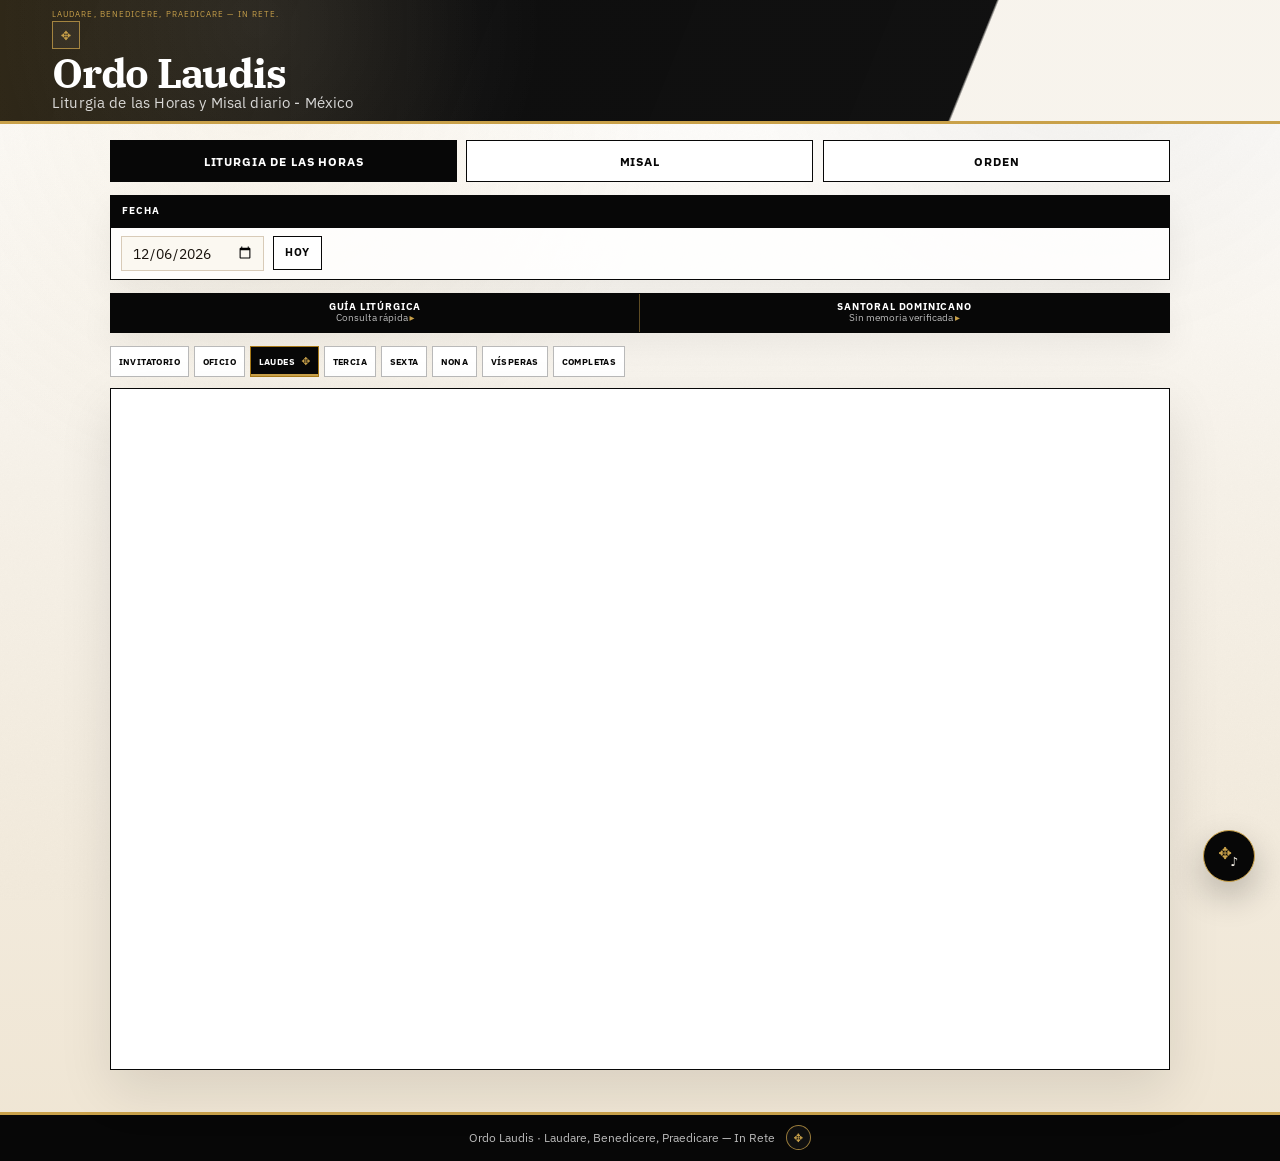
==== commit e453ff38: "Ajusto footer de Ordo Laudis" ====
--- a/index.html
+++ b/index.html
@@ -196,7 +196,7 @@
     <button data-key="eucaristica">Liturgia Eucarística</button>
   </nav>
   <nav id="orden-tabs" class="tabs hidden" aria-label="Celebraciones de la Orden" hidden>
-    <button class="active" data-key="visperas-santiago">Vísperas Santiago</button>
+    <button class="active" data-key="visperas-santiago">Vísperas Santiago, Apóstol</button>
   </nav>
 
 
@@ -245,7 +245,7 @@
 
 <footer>
   <span>
-    Fuente: Conferencia del Episcopado Mexicano (CEM). Visor no oficial.
+    Ordo Laudis · Laudare, Benedicere, Praedicare — In Rete
   </span>
 
   <a
@@ -253,10 +253,10 @@
     href="https://github.com/edgar-apg/OrdoLaudis-Pages#readme"
     target="_blank"
     rel="noopener noreferrer"
-    aria-label="Acerca de OrdoLaudis"
-    title="Acerca de OrdoLaudis"
+    aria-label="Leer README de Ordo Laudis"
+    title="Leer README de Ordo Laudis"
   >
-    ?
+    ✥
   </a>
 </footer>
 
--- a/styles.css
+++ b/styles.css
@@ -3403,3 +3403,27 @@
     align-items: center !important;
   }
 }
+
+/* === Footer mini en móvil === */
+@media (max-width: 760px) {
+  footer {
+    margin-top: .35rem;
+    padding: .38rem .65rem;
+    font-size: .58rem;
+    line-height: 1.15;
+    gap: .45rem;
+    border-top-width: 2px;
+  }
+
+  footer span {
+    display: inline-block;
+    max-width: calc(100% - 2.2rem);
+  }
+
+  .footer-help {
+    width: 1.15rem !important;
+    height: 1.15rem !important;
+    min-width: 1.15rem;
+    font-size: .62rem !important;
+  }
+}
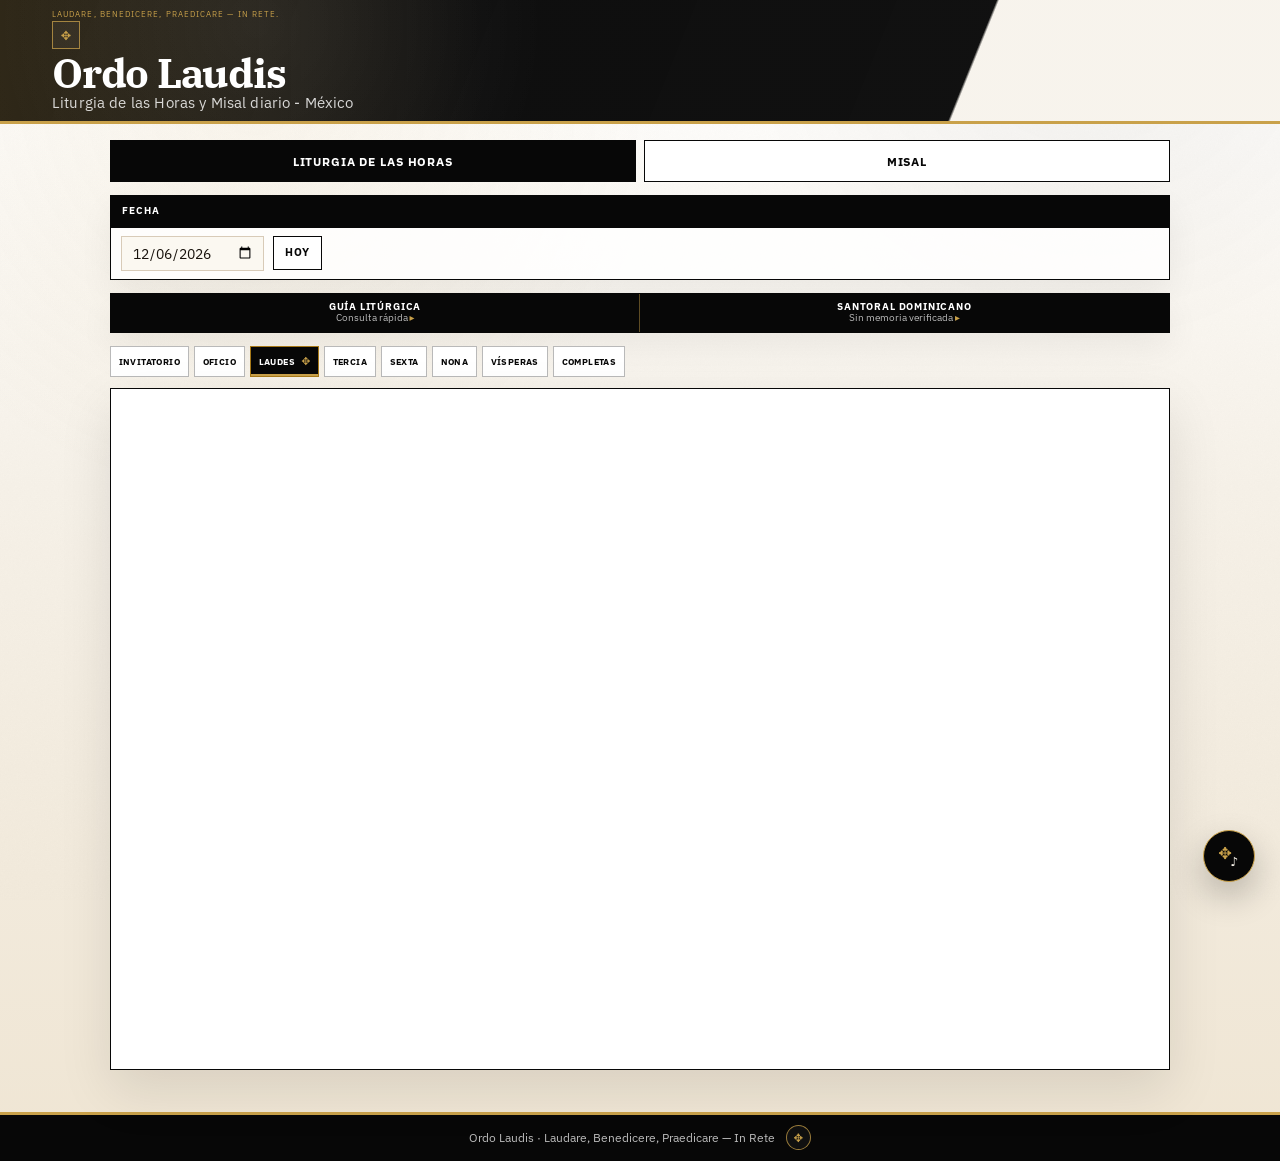
==== commit e7dfcc9c: "Oculto temporalmente modo Orden" ====
--- a/index.html
+++ b/index.html
@@ -22,7 +22,7 @@
   <section class="mode-tabs" aria-label="Tipo de consulta">
     <button class="active" data-mode="liturgia">Liturgia de las Horas</button>
     <button data-mode="misal">Misal</button>
-    <button data-mode="orden">Orden</button>
+    <button class="hidden" data-mode="orden">Orden</button>
   </section>
 
   <section class="section controls-section">
@@ -208,7 +208,7 @@
       <div class="special-header">
         <div>
           <span class="special-eyebrow">Orden de Predicadores</span>
-          <h2 id="orden-title">Vísperas Santiago, Apóstol Apóstol</h2>
+          <h2 id="orden-title">Vísperas Santiago, Apóstol</h2>
           <p id="orden-subtitle">Provincia de Santiago de México</p>
         </div>
 
@@ -219,7 +219,7 @@
           </div>
 
           <a id="orden-pdf-link" class="santoral-link secondary" href="./eventos/visperas-santiago/visperas-san-santiago.pdf" target="_blank" rel="noopener noreferrer">
-            Descargar PDF
+            PDF
           </a>
         </div>
       </div>
--- a/styles.css
+++ b/styles.css
@@ -3426,4 +3426,70 @@
     min-width: 1.15rem;
     font-size: .62rem !important;
   }
+}
+
+/* === Botones de Orden en móvil: PDF izquierda, tamaño derecha === */
+@media (max-width: 760px) {
+  .special-actions {
+    width: 100% !important;
+    display: flex !important;
+    flex-direction: row !important;
+    justify-content: space-between !important;
+    align-items: center !important;
+    gap: .6rem !important;
+    margin-top: .55rem !important;
+  }
+
+  .special-actions .santoral-link {
+    order: 1 !important;
+    flex: 0 0 4.35rem !important;
+    width: 4.35rem !important;
+    min-width: 4.35rem !important;
+    max-width: 4.35rem !important;
+    height: 1.45rem !important;
+    min-height: 1.45rem !important;
+    padding: 0 !important;
+    display: inline-flex !important;
+    align-items: center !important;
+    justify-content: center !important;
+    font-size: .72rem !important;
+    line-height: 1 !important;
+    letter-spacing: .12em !important;
+    white-space: nowrap !important;
+  }
+
+  .special-font-controls {
+    order: 2 !important;
+    margin-left: auto !important;
+    display: inline-flex !important;
+    align-items: center !important;
+    justify-content: flex-end !important;
+    gap: .35rem !important;
+    flex: 0 0 4.35rem !important;
+    width: 4.35rem !important;
+  }
+
+  .special-font-controls button {
+    flex: 0 0 2rem !important;
+    width: 2rem !important;
+    min-width: 2rem !important;
+    height: 1.45rem !important;
+    min-height: 1.45rem !important;
+    padding: 0 !important;
+    font-size: .72rem !important;
+    line-height: 1 !important;
+  }
+}
+
+/* Ocultar temporalmente sección Orden */
+.orden-temporalmente-oculto {
+  display: none !important;
+}
+
+.mode-tabs button.hidden {
+  display: none !important;
+}
+
+.mode-tabs {
+  grid-template-columns: repeat(2, minmax(0, 1fr));
 }
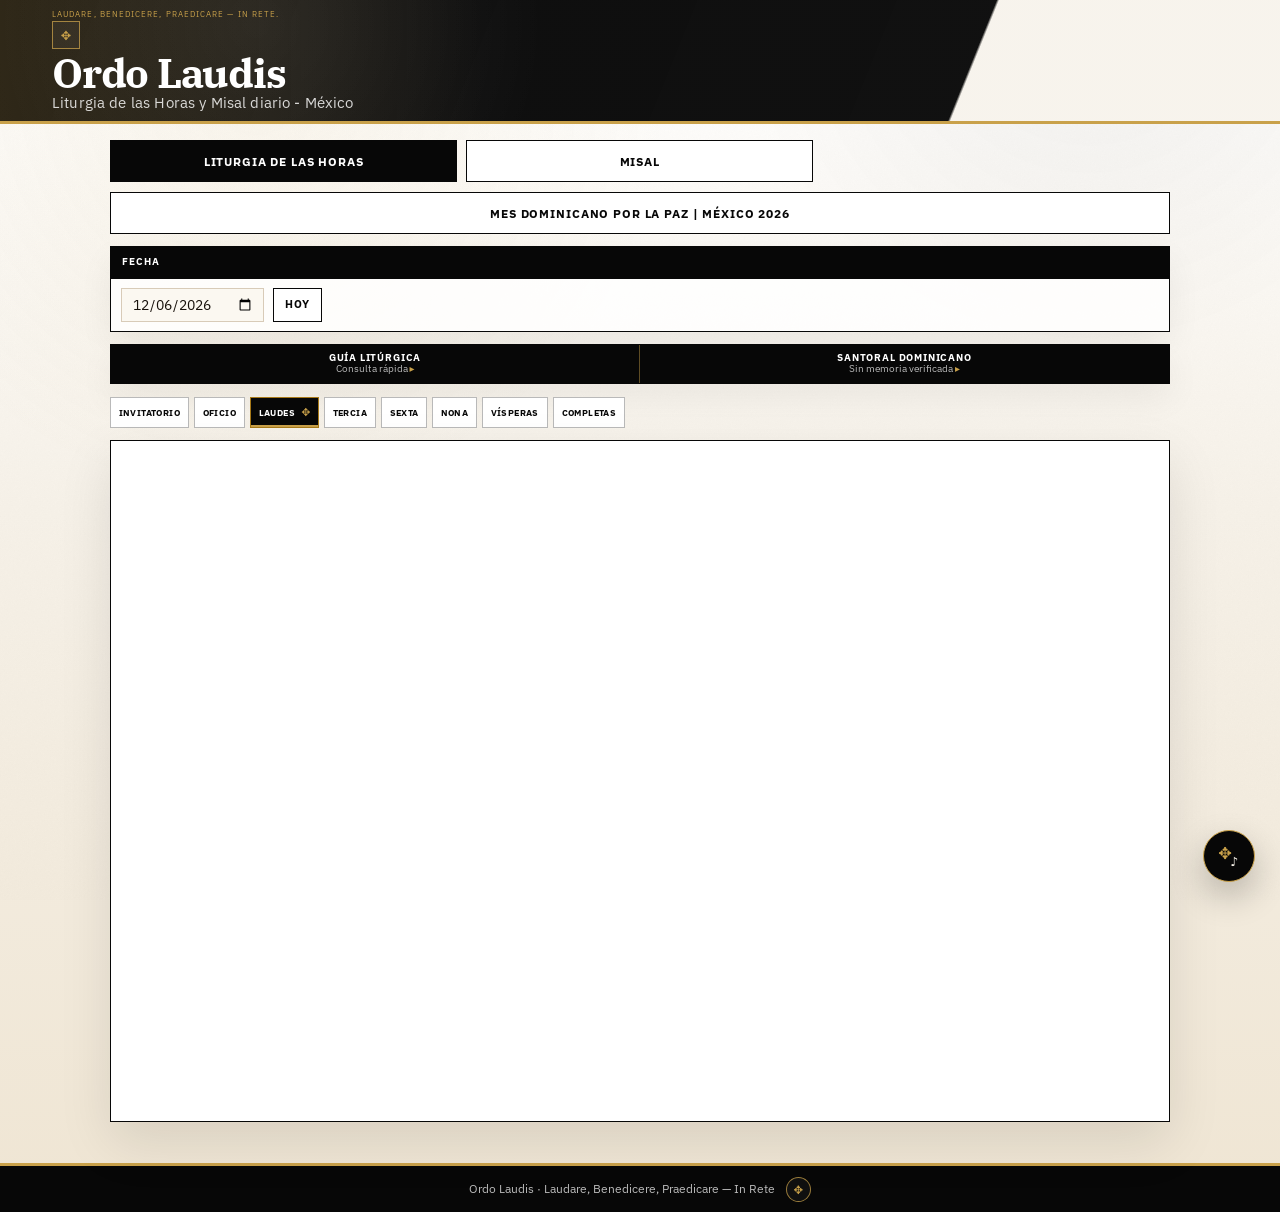
==== commit 3a7649ca: "Add Advent and Christmas liturgical guide" ====
--- a/index.html
+++ b/index.html
@@ -7,7 +7,7 @@
   <link rel="icon" href="./favicon.svg" type="image/svg+xml">
   <link rel="preconnect" href="https://fonts.googleapis.com">
   <link href="https://fonts.googleapis.com/css2?family=IBM+Plex+Sans:ital,wght@0,400;0,500;0,600;0,700;1,400&family=IBM+Plex+Serif:ital,wght@0,400;0,500;0,600;0,700;1,400&display=swap" rel="stylesheet">
-  <link rel="stylesheet" href="./styles.css?v=ordo-header-movil-izquierda-37">
+  <link rel="stylesheet" href="./styles.css?v=adviento-navidad-2026-4">
 </head>
 <body>
 
@@ -23,9 +23,10 @@
     <button class="active" data-mode="liturgia">Liturgia de las Horas</button>
     <button data-mode="misal">Misal</button>
     <button class="hidden" data-mode="orden">Orden</button>
-  </section>
-
-  <section class="section controls-section">
+    <button data-mode="adviento">Mes Dominicano por la Paz | México 2026</button>
+  </section>
+
+  <section id="date-section" class="section controls-section">
     <div class="section-header static">
       <span class="section-title">Fecha</span>
     </div>
@@ -197,19 +198,28 @@
   </nav>
   <nav id="orden-tabs" class="tabs hidden" aria-label="Celebraciones de la Orden" hidden>
     <button class="active" data-key="visperas-santiago">Vísperas Santiago, Apóstol</button>
+    <button data-key="visperas-san-alberto-magno">V&#237;speras San Alberto Magno</button>
+  </nav>
+  <nav id="adviento-tabs" class="tabs hidden" aria-label="Domingos de Adviento y Navidad" hidden>
+    <button class="active" data-key="primer-domingo">I Domingo · 29 nov</button>
+    <button data-key="segundo-domingo">II Domingo · 6 dic</button>
+    <button data-key="tercer-domingo">III Domingo · 13 dic</button>
+    <button data-key="cuarto-domingo">IV Domingo · 20 dic</button>
+    <button data-key="navidad">Navidad · 24/25 dic</button>
   </nav>
 
 
   <section class="viewer-wrap">
     <iframe id="viewer" title="Consulta litúrgica" tabindex="0" loading="eager"></iframe>
   </section>
-  <section id="orden-viewer" class="special-viewer hidden" aria-label="Celebración especial de la Orden" hidden>
+  <section id="orden-viewer" class="special-viewer hidden" aria-label="Celebración o guía litúrgica" hidden>
     <article class="special-card">
       <div class="special-header">
         <div>
-          <span class="special-eyebrow">Orden de Predicadores</span>
+          <span id="orden-eyebrow" class="special-eyebrow">Orden de Predicadores</span>
           <h2 id="orden-title">Vísperas Santiago, Apóstol</h2>
           <p id="orden-subtitle">Provincia de Santiago de México</p>
+          <p id="orden-pdf-subtitle-slot" class="special-subtitle-actions hidden"></p>
         </div>
 
         <div class="special-actions">
@@ -224,8 +234,8 @@
         </div>
       </div>
 
-      <div id="orden-body" class="special-body" tabindex="0" aria-label="Texto de la celebración especial">
-        <div id="orden-content" class="special-content">
+      <div id="orden-body" class="special-body" tabindex="0" aria-label="Texto de la celebración o guía litúrgica">
+        <div id="orden-content" class="special-content" aria-label="Texto litúrgico">
           <p class="special-loading">Cargando celebración especial…</p>
         </div>
       </div>
@@ -263,7 +273,7 @@
 <button id="scroll-top-fab" class="scroll-top-fab hidden" type="button" aria-label="Volver al inicio" title="Volver arriba">↑</button>
 
 <script src="santoral-dominicano.js?v=ordo-header-movil-izquierda-37"></script>
-<script src="eventos-especiales.js?v=ordo-header-movil-izquierda-37"></script>
-<script src="app.js?v=ordo-header-movil-izquierda-37"></script>
+<script src="eventos-especiales.js?v=adviento-navidad-2026-4"></script>
+<script src="app.js?v=adviento-navidad-2026-4"></script>
 </body>
 </html>
--- a/styles.css
+++ b/styles.css
@@ -2916,7 +2916,11 @@
 }
 
 .mode-tabs {
-  grid-template-columns: repeat(3, minmax(0, 1fr));
+  grid-template-columns: repeat(2, minmax(0, 1fr));
+}
+
+.mode-tabs button[data-mode="adviento"] {
+  grid-column: 1 / -1;
 }
 
 #orden-viewer[hidden],
@@ -3491,5 +3495,144 @@
 }
 
 .mode-tabs {
-  grid-template-columns: repeat(2, minmax(0, 1fr));
-}+  grid-template-columns: repeat(3, minmax(0, 1fr));
+}
+
+.mobile-pdf-note {
+  display: none;
+}
+
+@media (max-width: 560px) {
+  .pdf-frame {
+    display: none;
+  }
+
+  .mobile-pdf-note {
+    display: block;
+    margin-top: 1rem;
+  }
+}
+
+/* Guía litúrgica de Adviento y Navidad 2026 */
+.advent-guide .advent-source-note {
+  margin: 0 0 .8rem;
+  color: #666;
+  font-family: var(--font-body);
+  font-size: .7rem;
+  letter-spacing: .06em;
+  text-transform: uppercase;
+}
+
+.advent-reading-panel {
+  margin: 1.2rem 0 1.8rem;
+  padding: .75rem;
+  border: 1px solid rgba(7,7,7,.2);
+  border-top: 3px solid var(--gold);
+  background: #fff;
+}
+
+.advent-reading-panel h3 {
+  margin: .1rem 0 .35rem;
+}
+
+.advent-reading-note {
+  margin: 0 0 .65rem;
+  color: #666;
+  font: .76rem/1.45 var(--font-body);
+}
+
+.advent-reading-frame {
+  display: block;
+  width: 100%;
+  min-height: 42rem;
+  border: 1px solid rgba(7,7,7,.14);
+  background: #fff;
+}
+
+.advent-guide .guide-heading {
+  scroll-margin-top: .8rem;
+}
+
+.advent-guide .guide-role {
+  margin: .8rem 0 .12rem;
+  color: #666;
+  font-family: var(--font-body);
+  font-size: .72em;
+  font-weight: 700;
+  letter-spacing: .045em;
+}
+
+.advent-guide .guide-theme {
+  padding: .5rem .65rem;
+  border-left: 2px solid var(--gold);
+  background: #f8f5ee;
+  font-weight: 600;
+}
+
+.advent-guide .guide-list-item {
+  margin-left: 1.2rem;
+  list-style: disc outside;
+}
+
+.advent-mass-index {
+  display: flex;
+  flex-wrap: wrap;
+  gap: .35rem;
+  margin: .5rem 0 .2rem;
+}
+
+.advent-mass-index a {
+  display: inline-block;
+  padding: .35rem .55rem;
+  border: 1px solid rgba(7,7,7,.28);
+  color: #111;
+  font: 600 .68rem/1.2 var(--font-body);
+  text-decoration: none;
+}
+
+.advent-mass-index a:hover,
+.advent-mass-index a:focus-visible {
+  background: #111;
+  color: #fff;
+}
+
+.advent-guide .advent-mass-note {
+  margin: .15rem 0 .9rem;
+  color: #666;
+  font: .68rem/1.4 var(--font-body);
+}
+
+.advent-full-text .source-line {
+  display: block;
+  min-height: 1.22em;
+  margin: 0;
+  padding: 0;
+  line-height: 1.22;
+  white-space: pre-wrap;
+  overflow-wrap: anywhere;
+}
+
+.advent-full-text .source-line.align-center { text-align: center; }
+.advent-full-text .source-line.align-left { text-align: left; }
+.advent-full-text .source-line.align-right { text-align: right; }
+.advent-full-text .source-line.align-justify { text-align: justify; }
+
+.advent-full-text .source-gap {
+  display: block;
+  height: 1.22em;
+  margin: 0;
+  padding: 0;
+}
+
+.special-subtitle-actions .santoral-link {
+  max-width: 100%;
+  margin-top: .28rem;
+  white-space: normal;
+  text-align: center;
+}
+
+@media (max-width: 560px) {
+  .advent-reading-panel { padding: .5rem; }
+  .advent-reading-frame { min-height: 36rem; }
+  .special-subtitle-actions .santoral-link { width: 100%; }
+}
